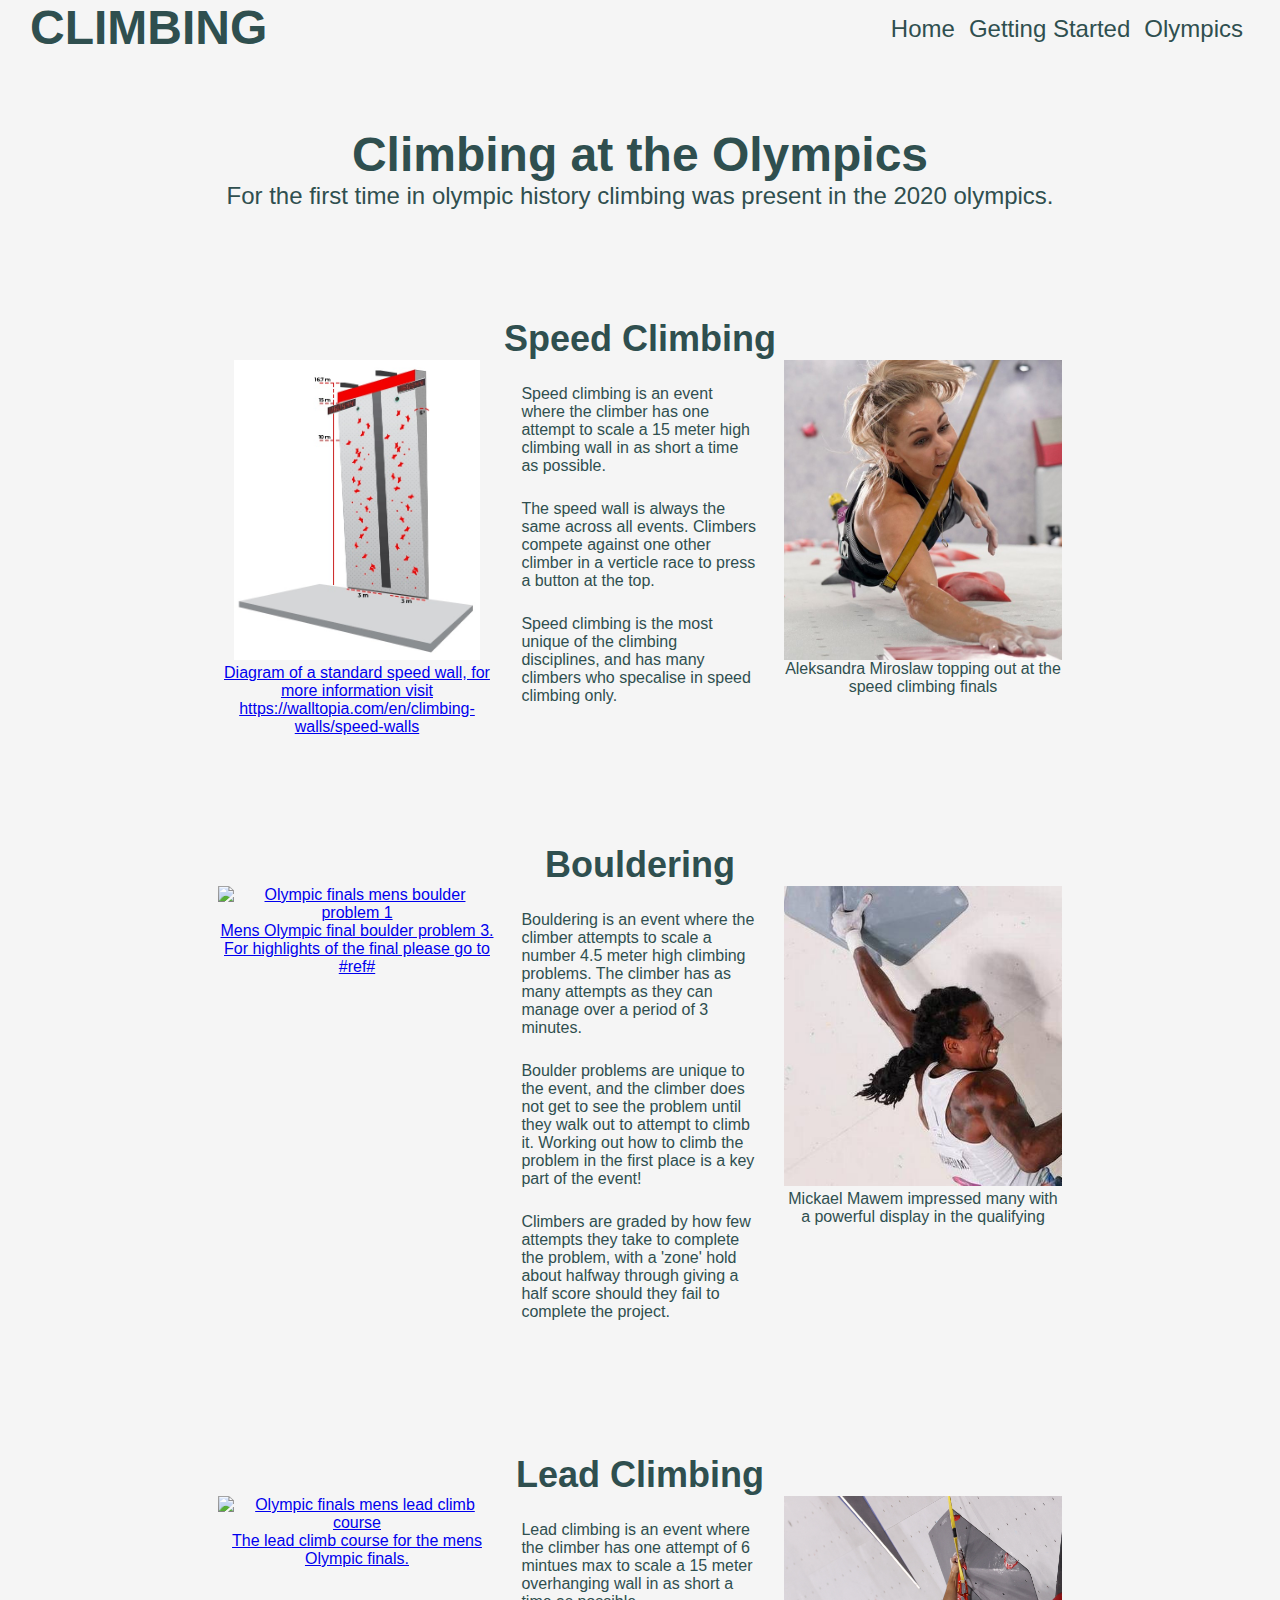
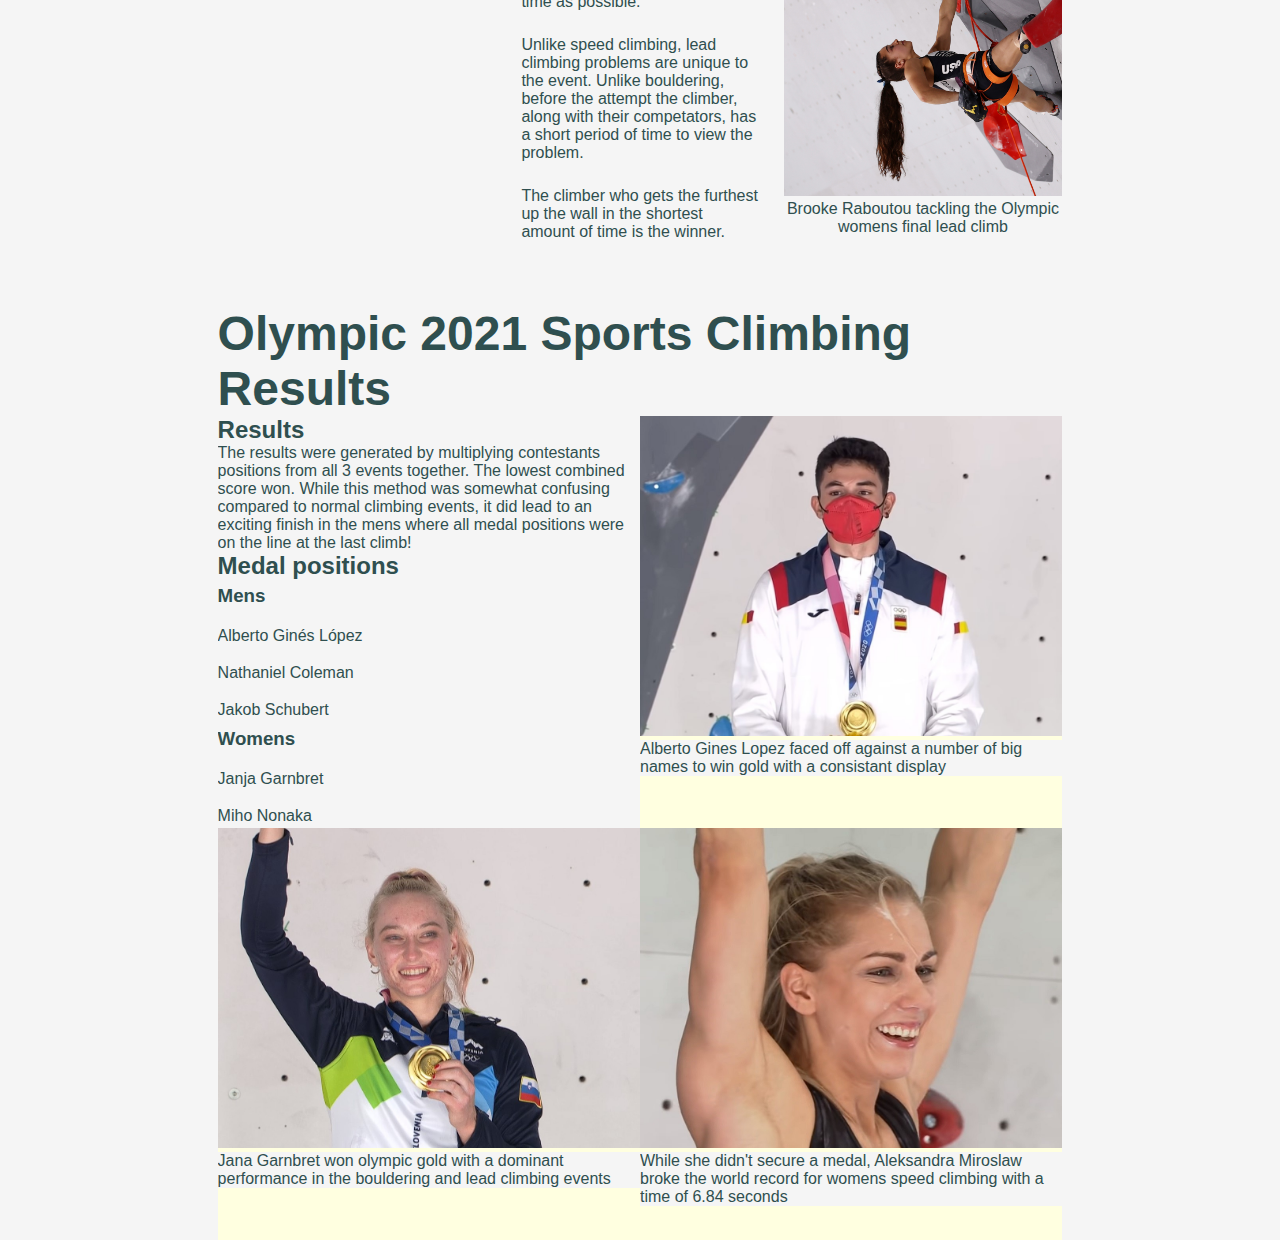
==== olympics.html @ 05a14b5d "capitalised bouldering heading" ====
<!DOCTYPE html>
<html lang="en">
<head>
    <meta charset="UTF-8">
    <meta http-equiv="X-UA-Compatible" content="IE=edge">
    <meta name="viewport" content="width=device-width, initial-scale=1.0">
    <meta name="description" content="Getting into climbing for new climbers and people interested in starting, for people in the united kingdom">
    <meta name="keywords" content="climbing, bouldering, sports climbing, indoor climbing, united kingdom">
    <link rel="stylesheet" href="assets/css/style.css">
    <title>HTML_CSS_Project</title>
    <title>Document</title>
</head>
<body>
    <header>
        <!--Navigation bar and Title header to be inserted-->
        <h1 id="logo">
            Climbing
        </h1>
        <nav id="menu"> 
        <ul>
            <li>
                <a href="index.html" class="active">Home</a>
            </li>
            <li>
                <a href="startup.html">Getting Started</a>
            </li>
            <li>
                <a href="olympics.html">Olympics</a>
            </li>
        </nav>
        </ul>
    </header>
    <body>
        <section id="olympic-parent-flex">
            <div id="olympic-intro" class="intro">
                <h1>Climbing at the Olympics</h1>
                <p> For the first time in olympic history climbing was present in the 2020 olympics.</p></div>
            <div id="olympic-speed-intro" class="intro">
                <h2>Speed Climbing</h2>
            </div>
            <div id="olympic-speed" class="olympic-display">
                <div class="olympic-picture">
                    <a href="#olympic-speed-1">
                        <img src="assets/images/speedwall-sketch.jpg" height="300px" alt="The design of certifed speed wall">
                        <p>Diagram of a standard speed wall, for more information visit https://walltopia.com/en/climbing-walls/speed-walls </p>
                    </a>
                    <!-- hidden by default  -->
                    <a href="#_" class="overlay" id="olympic-speed-1">
                        <img src="assets/images/speedwall-sketch.jpg" alt="The design of certifed speed wall">
                        <p>Diagram of a standard speed wall, for more information visit https://walltopia.com/en/climbing-walls/speed-walls </p>
                    </a>
                </div>
                <div id="olympic-speed-2" class="olympic-content">
                    <p>Speed climbing is an event where the climber has one attempt to scale a 15 meter high climbing wall in as short a time as possible.</p>
                    <p>The speed wall is always the same across all events. Climbers compete against one other climber in a verticle race to press a button at the top.</p>
                    <p>Speed climbing is the most unique of the climbing disciplines, and has many climbers who specalise in speed climbing only.</p>
                </div>
                <div id="olympic-speed-3" class="olympic-picture">
                    <!--image source https://www.ksby.com/news/polish-climber-aleksandra-miroslaw-breaks-speed-climbing-world-record-olympic-final-->
                    <img src="assets/images/speed1.jpeg" height="300px" alt="Aleksandra Miroslaw speed climbing">
                    <p>Aleksandra Miroslaw topping out at the speed climbing finals</p>
                </div>
            </div>
            <div id="olympic-bouldering-intro" class="intro"><h2>Bouldering</h2></div>
            <div id="olympic-bouldering" class="olympic-display">
                <div class="olympic-picture">
                    <a href="#olympic-bouldering-1">
                        <img src="assets/images/boulder_problem.jpg" height="300px" alt="Olympic finals mens boulder problem 1">
                        <p>Mens Olympic final boulder problem 3. For highlights of the final please go to #ref#</p>
                    </a>
                    <!-- hidden by default  -->
                    <a href="#_" class="overlay" id="olympic-bouldering-1">
                        <img src="assets/images/boulder_problem.jpg" alt="The design of certifed speed wall">
                        <p>Mens Olympic final boulder problem 3. For highlights of the final please go to #ref#</p>
                    </a>
                </div>
                <div id="olympic-bouldering-2" class="olympic-content">
                    <p>Bouldering is an event where the climber attempts to scale a number 4.5 meter high climbing problems. The climber has as many attempts as they can manage over a period of 3 minutes.</p> 
                    <p>Boulder problems are unique to the event, and the climber does not get to see the problem until they walk out to attempt to climb it. Working out how to climb the problem in the first place is a key part of the event! </p>
                    <p>Climbers are graded by how few attempts they take to complete the problem, with a 'zone' hold about halfway through giving a half score should they fail to complete the project.</p>
                </div>
                <div id="olympic-bouldering-3" class="olympic-picture">
                   <!-- Image source https://sportstar.thehindu.com/olympics/tokyo-olympics/sport-climbing-at-tokyo-olympics-mawem-brothers-hog-limelight-bassa-mickael/article35700250.ece -->
                   <img src="assets/images/boulder1.jpeg" height="300px" alt="Mickael Mawem climbing">
                   <p>Mickael Mawem impressed many with a powerful display in the qualifying</p>
                </div>
            </div>
            <div id="olympic-lead-intro" class="intro"><h2>Lead Climbing</h2></div>
            <div id="olympic-lead" class="olympic-display">
                <div class="olympic-picture">
                    <a href="#olympic-lead-1">
                        <img src="assets/images/lead_climb_final.jpg" height="300px" alt="Olympic finals mens lead climb course">
                        <p>The lead climb course for the mens Olympic finals.</p>
                    </a>
                    <!-- hidden by default  -->
                    <a href="#_" class="overlay" id="olympic-lead-1">
                        <img src="assets/images/lead_climb_final.jpg" alt="Olympic finals mens lead climb course">
                        <p>The lead climb course for the mens Olympic finals.</p>
                    </a>
                </div>
                <div id="olympic-lead-2" class="olympic-content"><p>Lead climbing is an event where the climber has one attempt of 6 mintues max to scale a 15 meter overhanging wall in as short a time as possible.</p> 
                    <p>Unlike speed climbing, lead climbing problems are unique to the event. Unlike bouldering, before the attempt the climber, along with their competators, has a short period of time to view the problem.</p> 
                    <p>The climber who gets the furthest up the wall in the shortest amount of time is the winner.</p>
                </div>
                <div id="olympic-lead-3" class="olympic-picture">
                    <img src="assets/images/lead1.jpg" height="300px" alt="Brooke Raboutou climbing">
                    <p>Brooke Raboutou tackling the Olympic womens final lead climb</p>
                </div>
            </div>
            <div id="olympic-results-intro" class="intro"><h1>Olympic 2021 Sports Climbing Results</h1></div>
            <div id="olympic-results" class="olympic-display">
                <div id="olympic-results-1" class="olympic-result">
                    <h2>Results</h2>
                    <p>The results were generated by multiplying contestants positions from all 3 events together. The lowest combined score won. While this method was somewhat confusing compared to normal climbing events, it did lead to an exciting finish in the mens where all medal positions were on the line at the last climb!</p>
                    <h2>Medal positions</h2>
                    <h3>Mens</h3>
                    <ol>
                        <li><i class="fas fa-medal gold_medal"></i> Alberto Ginés López</li>
                        <li><i class="fas fa-medal silver_medal"></i>Nathaniel Coleman</li>
                        <li><i class="fas fa-medal bronze_medal"></i>Jakob Schubert</li>
                    </ol>
                    <h3>Womens</h3>
                    <ol>
                        <li><i class="fas fa-medal gold_medal"></i>Janja Garnbret</li>
                        <li><i class="fas fa-medal silver_medal"></i>Miho Nonaka</li>
                        <li><i class="fas fa-medal bronze_medal"></i>Akiyo Noguchi</li>
                    </ol> 
                </div>
                <div id="olympic-results-2" class="olympic-result">
                    <img src="assets/images/a_lopez.jpg" alt="Gold medal winner of the mens Olympic Sports Climbing Alberto Gines Lopez">
                    <p>Alberto Gines Lopez faced off against a number of big names to win gold with a consistant display</p>
                </div>
                <div id="olympic-results-3" class="olympic-result">
                    <img src="assets/images/j_garnbet.jpg" alt="Gold medal winner of the womens Olympic Sports Climbing Jana Garnbret">
                    <p>Jana Garnbret won olympic gold with a dominant performance in the bouldering and lead climbing events</p>
                </div>
                <div id="olympic-results-4" class="olympic-result">
                    <img src="assets/images/a_miroslaw.jpg" alt="World Record Holder Aleksandra Miroslaw">
                    <p>While she didn't secure a medal, Aleksandra Miroslaw broke the world record for womens speed climbing with a time of 6.84 seconds</p>
                </div>
            </div>
        </section>
        <!-- font awsome script -->
        <script src="https://kit.fontawesome.com/3896f498a4.js" crossorigin="anonymous"></script>
    </body>
---- assets/css/style.css ----
* {
    margin: 0 0 0 0;
    padding: 0;
    border: none;
    background-color: whitesmoke;
}

/* dyslexic friendly font design choice */

body {
    font-family: 'Open Sans', sans-serif;
    font-weight: 400;
/* placeholder color to be changed */
    color: darkslategray;
}

/* header style */

header {
    font-size: 150%;
    font-weight: 400;
    height: 120px;
    width: 100%;
    display: flex;
    flex-wrap: wrap;
    justify-content: space-between;
    background-color: whitesmoke;
    position: sticky;
    top: 0;
    z-index: 1;
}

#logo {
    text-transform: uppercase;
    float: left;
    margin-left: 30px;
}

#menu {
    font-size: 80%;
    padding-top: 15px;
    text-transform: capitalize;
    float: right;
    text-decoration: lightslategrey;
}

#menu li {
    float: left;
    list-style-type: none;
    margin: 0 7px;
}

#menu a {
    text-decoration: none;
    color: inherit;
}

/* footer style */

footer {
    height: 80px;
    width: 100%;
    text-align: center;
}

footer p {
    width: 33%;
}

#footerflex {
    display: flex;
    justify-content: space-evenly;
    align-items: baseline;
    padding: 5%;
}

.footer-social {
    height: 60px;
    font-size: 200%;
    width: 33%;
}

.footer-social li {
    display: inline;
    padding: 5%
}

.footer-social i {
    color: brown;
}

/* hero image css */



#hero-image {
    height: 480px;
    width: 100%;
    background-color: lightgrey;
/* image from https://jimmychin.com/wp-content/uploads/2019/01/FreeSolo_07_1-1200x675.jpg */
    background: url('../images/hero-image.jpg') no-repeat 20% 50%;
    background-size: cover;
}

#hero-text {
    font-size: 120%;
    text-transform: uppercase;
    background-color: 	rgba(128, 0, 0, 0.7);
    color: lightgrey;
    width: 100%;
    height: 90px;
    padding: 30px 10px;
    text-align: center;
    position: absolute;
    top: 450px;
}

#hero-text h2, h3 {
    padding: 5px 0px;
}


/*climbing reasons style*/

#climbing-reasons {
    height: 1500px;
    overflow: hidden;
}

#reasons-box {
    height: 1500px;
    display: flex;
    flex-flow: column;
    background-color: white;
}

.reasons {
    height: 300px;
}

#reason-1 {
    background-color: lightsteelblue;
}

#reason-image-1 {
    height: 300px;
    background-image: url(../images/about1.jpg);
    overflow: hidden;
    background-size: 800px;
    background-position: 50% 20%;
}

#reason-2 {
    background-color: lightpink;
}

#reason-image-2 {
    height: 300px;
    background: url(../images/about2.jpg) no-repeat;
    overflow: hidden;
    background-size: 1000px;
    background-position: 50% 40%;
}

#reason-3 {
    background-color: lightskyblue;
}

#reason-image-3 {
    height: 300px;
    background: url(../images/about3.jpg) no-repeat;
    background-size: 1000px;
    background-position: 80% 30%;
}

.reasons-text {
    height: 200px;
    background-color: lightgreen;
}

#climb-more-info {
    height: 300px; 
    background-color: lightsalmon;
}

/*Olympics page CSS */

.olympic-content {
    height: fit-content;
    width: 100%;
    background-color: whitesmoke;
}

.olympic-content p {
    margin: 25px;
}

.olympic-picture {
    height: auto;
    width: 100%;
    background-color: whitesmoke;
    overflow: hidden;
    display: block;
    text-align: center;
}

.intro {
    height: 150px;
    font-size: 150%;
    width: 100%;
    display: flex;
    flex-direction: column;
    justify-content: flex-end;
    align-items: center;
    background-color: whitesmoke;
}

#olympic-parent-flex {
    display: flex;
    flex-direction: column;
    align-items: center;
    width: 100%;
}

.olympic-display {
    display: flex;
    flex-flow: row wrap;
    width: 100%;
    justify-content: center;
}

.olympic-result {
    height: 300px;
    width: 100%;
    background-color: lightyellow;
}

#olympic-speed-1 img {
    /* https://walltopia.com/en/climbing-walls/speed-walls */
}

#olympic-speed-3 img {
    margin:0 -100%;
    vertical-align:middle;
}

.overlay {
    position: fixed;
    z-index: 5;
    top: 0;
    left: 0;
    width: 100%;
    height: 100%;
    background: rgba(255, 255, 255, 0.8);
    display: flex;
    flex-direction: column;
    align-items: center;
    text-align: center;  
    visibility: hidden;
}

.olympic-result {
    height: 400px;
    overflow: hidden;
}

.olympic-result img {
    height: 80%;
}

.olympic-result i {
    font-size: 200%;
}

.olympic-result {
    padding-bottom: 12px;
}

.gold_medal {
    color: gold;
}

.silver_medal {
    color: silver;
}

.bronze_medal {
    color: #cd7f32;
}

/*startup page CSS */

#startup-parent-flex {
    display: flex;
    flex-direction: column;
    align-items: center;
    width: 100%;
}

.startup-display {
    display: flex;
    flex-flow: row wrap;
    width: 100%;
    justify-content: center;
}

.startup-text {
    height: auto;
    min-height: 250px;
    width: 100%;
    background-color: whitesmoke;
}

.startup-text p {
    margin: 25px;
}

.startup-picture {
    min-height: 300px;
    background-color: whitesmoke;
    overflow: hidden;
}

.startup-picture img {
    width: 100%;
    min-width: 400px;
    min-height: 300px;
}

.sub_intro {
    height: 50px;
    font-size: 150%;
    width: 100%;
    display: flex;
    flex-direction: column;
    justify-content: flex-end;
    background-color: whitesmoke;
}

#getting-into-climbing-intro {
    height: auto;
    min-height: 300px;
    width: 100%;
    background-color: whitesmoke;
}

#startup-intro {
    padding: 25px;
}

#startup-intro p {
    margin: 15px;
}

.startup-spacer {
    width: 100%;
}

/* index responsive text */

#reason-image-1:hover {
    opacity: 0.5;
}

#reason-image-2:hover {
    opacity: 0.5;
}

#reason-image-3:hover {
    opacity: 0.5;
}


/* responsive text box 

.reasons-text-1::before {
    display: contents;
    content: "reasons text box 1";
}

.reasons-text-2 {
    display: contents;
    content: "reasons text box 1";
}

.reasons-text-3 {
    display: contents;
    content: "reasons text box 1";
}
*/

/* responsive CSS */

@media screen and (min-width: 600px) {
    header {
        height: 60px;
    }

    #hero-text {
        top: 390px;
    }

    #olympic-parent-flex {
        width: 80%;
        margin-left: 10%;
    }

    .olympic-content {
        width: 100%;
        order: 1;
    }

    .olympic-picture {
        width: 50%;
        order: 2;
    }

    .olympic-result {
        width: 50%
    }

    #startup-parent-flex {
        width: 80%;
        margin-left: 10%;
        flex-wrap: wrap;
        height: auto;
        flex-direction: row-reverse;
    }

    .startup-picture {
        width: 40%;
    }

    .startup-text {
        width: 60%;
    }

    #getting-into-climbing-intro {
        width: 80%;
        margin-left: 10%;
        display: flex;
    }

    #startup-intro {
        width: 40%;
    }

    #startup-intro-picture {
        width: 60%;
    }

}

@media screen and (min-width: 1080px) {

    #menu {
        font-size: 100%;
        margin: 0 30px;
    }

    #hero-text {
        width: 400px;
        border-radius: 25px;
        top: 320px;
        right: 5%;
    }

    .reasons-style {
        width: 80%;
        margin-left: 10%;
    }

    #climbing-reasons {
        height: 500px;
    }
    
    #reasons-box {
        height: 500px;
        flex-flow: row wrap;
        overflow: hidden;
    }

    .reasons {
        width: 33%;
    }

    #reason-1{
        order: 1;
    }

    #reason-2 {
        width: 34%;
        order: 2;
    }

    #reason-3 {
        order: 3;
    }

    .reasons-text {
    width: 75%;
    margin-left: 12.5%;
    }

    #reasons-text-1 {
        order: 4;
    }

    #reasons-text-2 {
        order: 5;
    }

    #reasons-text-3 {
        order: 6;
    }

    #olympic-parent-flex {
        width: 66%;
        margin-left: 17%;
    }

    .olympic-content {
        width: 34%;
    }

    .olympic-picture {
        width: 33%;
        order: 1;
    }

    .overlay img {
        margin-left: auto;
        margin-right: auto;
        align-items: center;
    }
      
    .overlay:target {
        visibility: visible;
        outline: none;
    
    }

    #startup-parent-flex {
        width: 66%;
        margin-left: 17%;
    }

    #getting-into-climbing-intro {
        width: 66%;
        margin-left: 17%;
    }


}
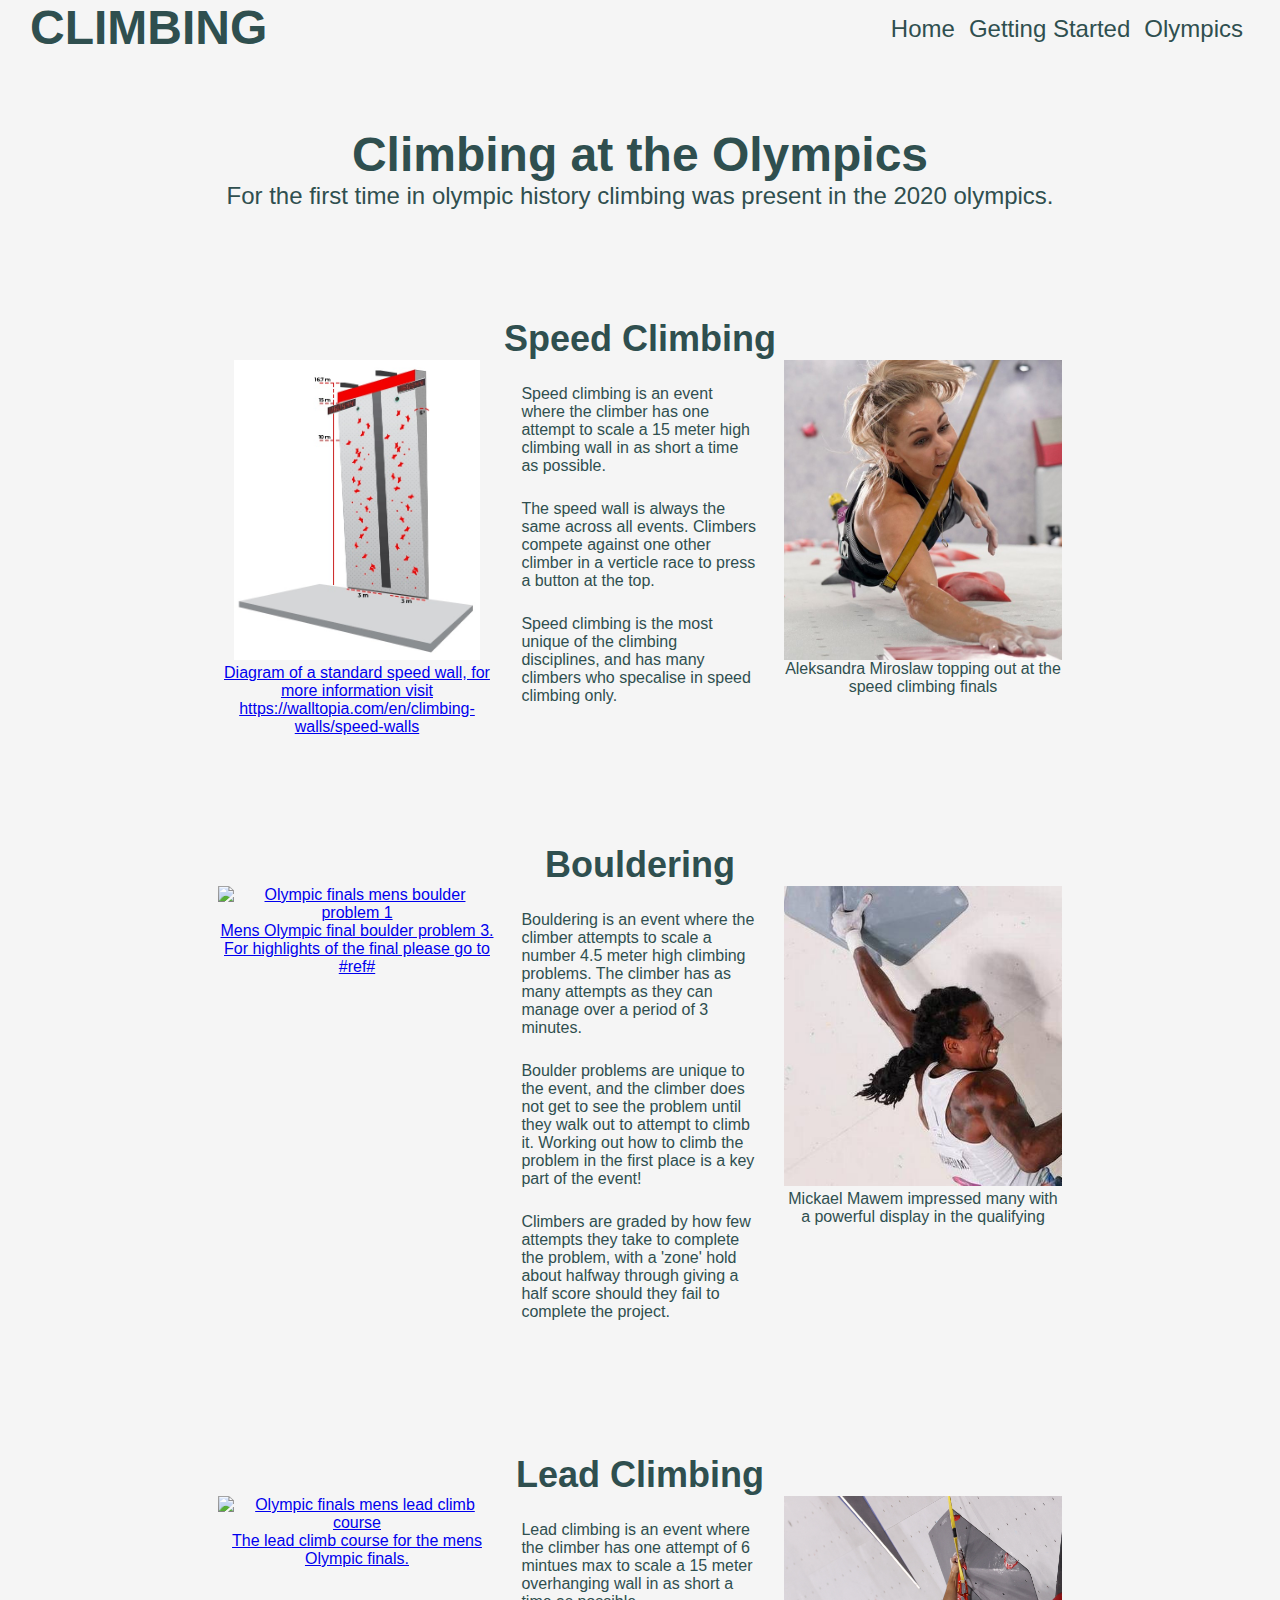
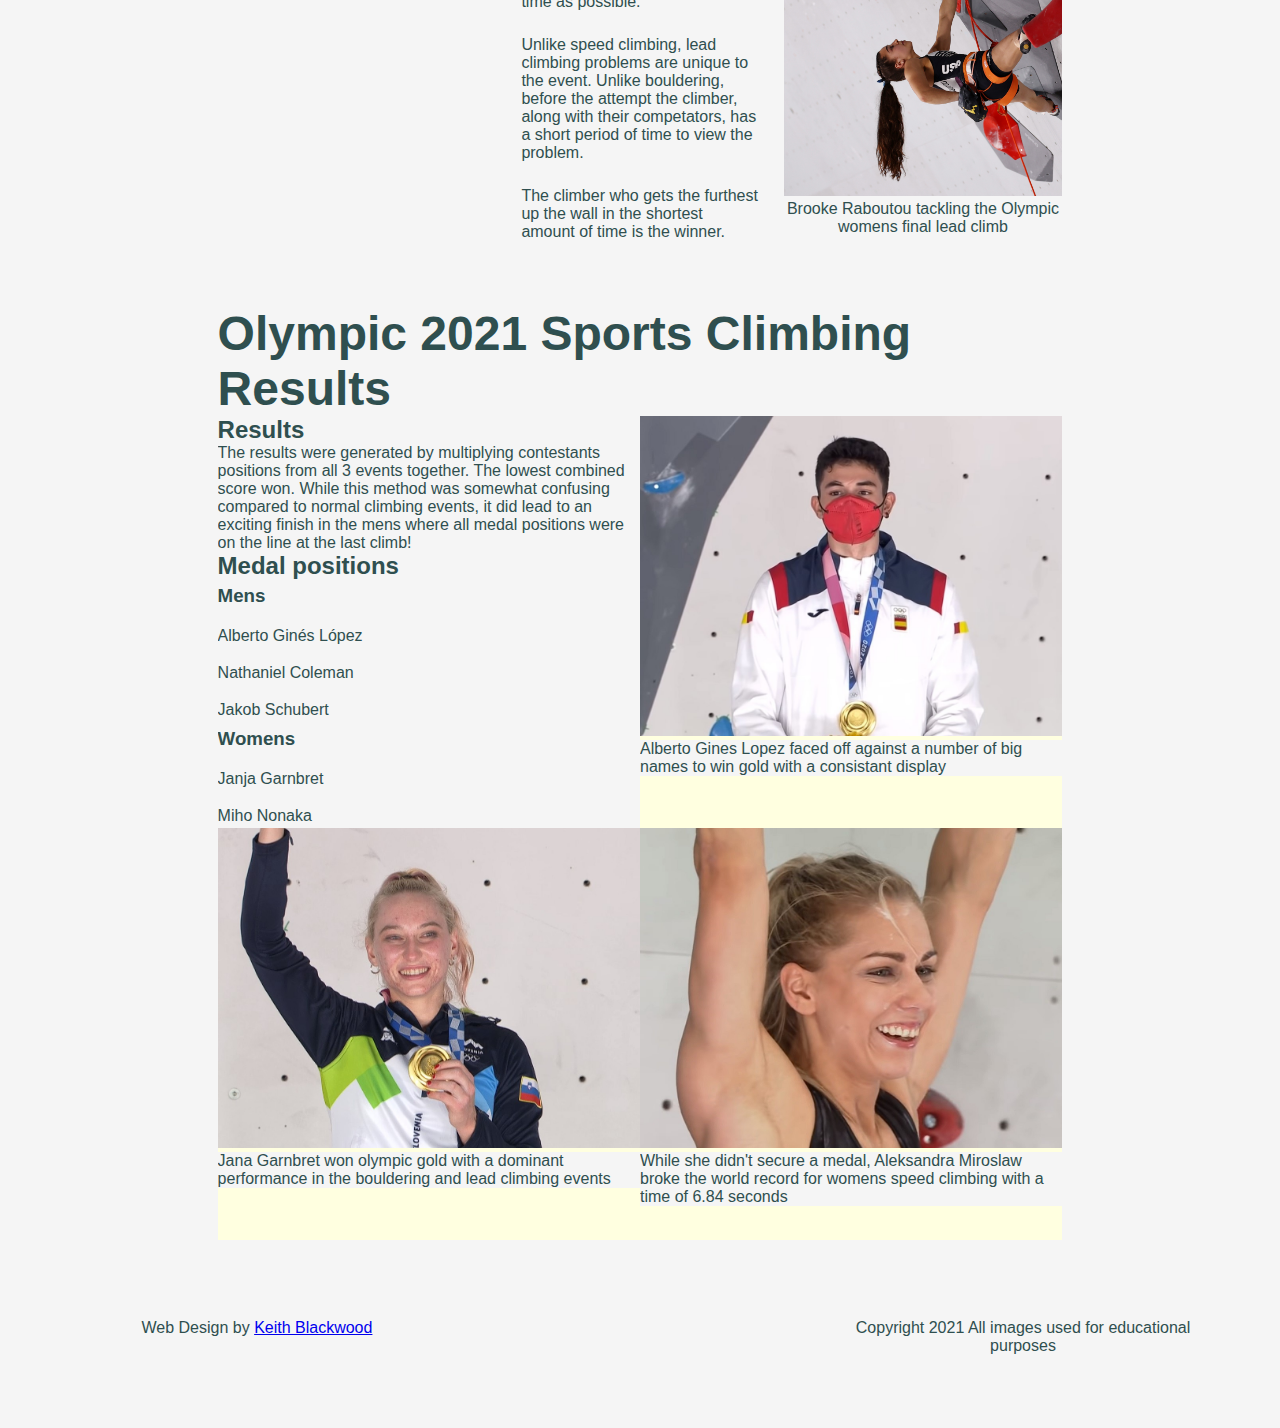
==== commit 000a354e: "Added footer to olympics page" ====
--- a/olympics.html
+++ b/olympics.html
@@ -140,6 +140,26 @@
                 </div>
             </div>
         </section>
+        <footer>
+            <div id="footerflex">
+                <p>Web Design by <a href="https://www.linkedin.com/in/keith-blackwood/" target="_blank">Keith Blackwood</a></p>
+                <ul class="footer-social">
+                  <li>
+                        <a href="http://Twitter.com" target="_blank" rel="noopener" 
+                        aria-label="Visit our Twitter page (opens in a new tab)"><i class="fab fa-twitter-square"></i></a>
+                    </li>
+                    <li>
+                        <a href="http://instagram.com" target="_blank" rel="noopener" 
+                        aria-label="Visit our Instagram page (opens in a new tab)"><i class="fab fa-instagram-square"></i></a>
+                    </li>
+                    <li>
+                        <a href="http://reddit.com" target="_blank" rel="noopener" 
+                        aria-label="Visit our Instagram page (opens in a new tab)"><i class="fab fa-reddit-square"></i></a>
+                    </li>
+                </ul>
+                <p>Copyright 2021 All images used for educational purposes</p>
+            </div>
+        </footer>
         <!-- font awsome script -->
         <script src="https://kit.fontawesome.com/3896f498a4.js" crossorigin="anonymous"></script>
     </body>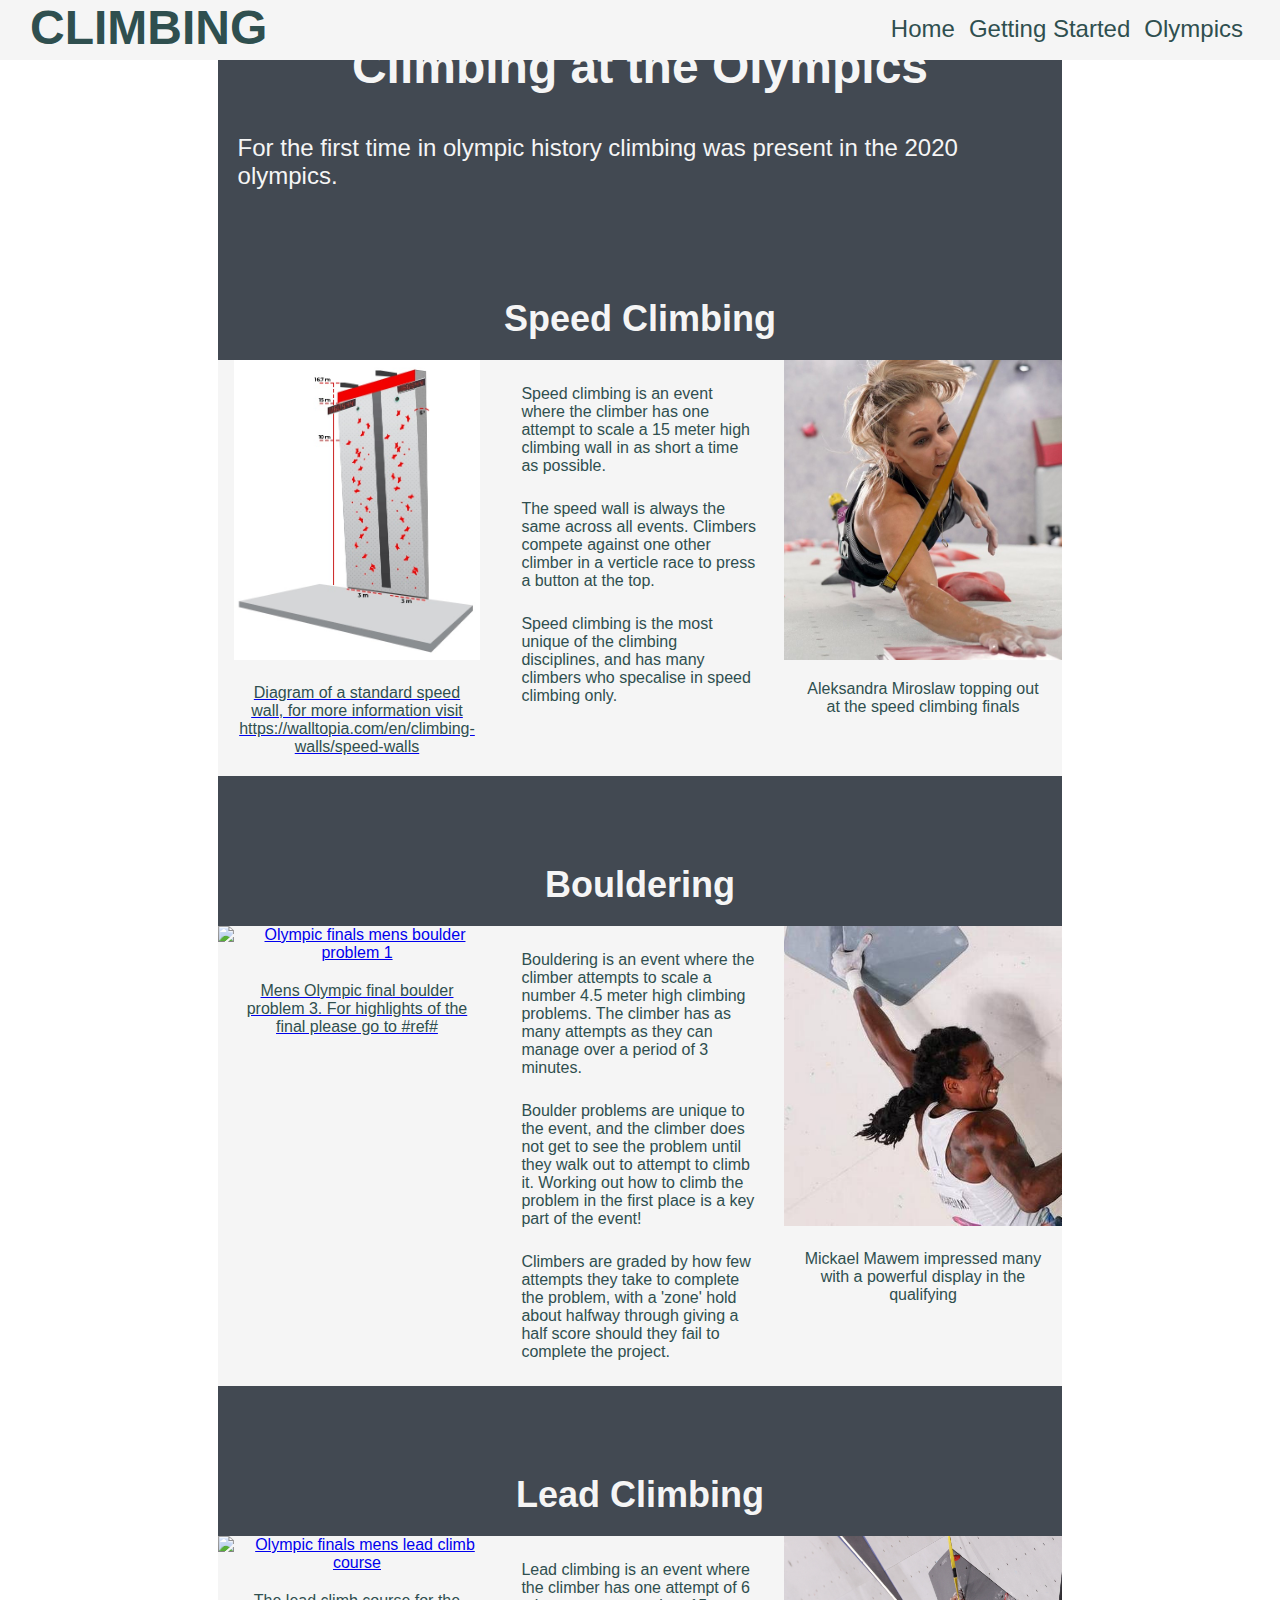
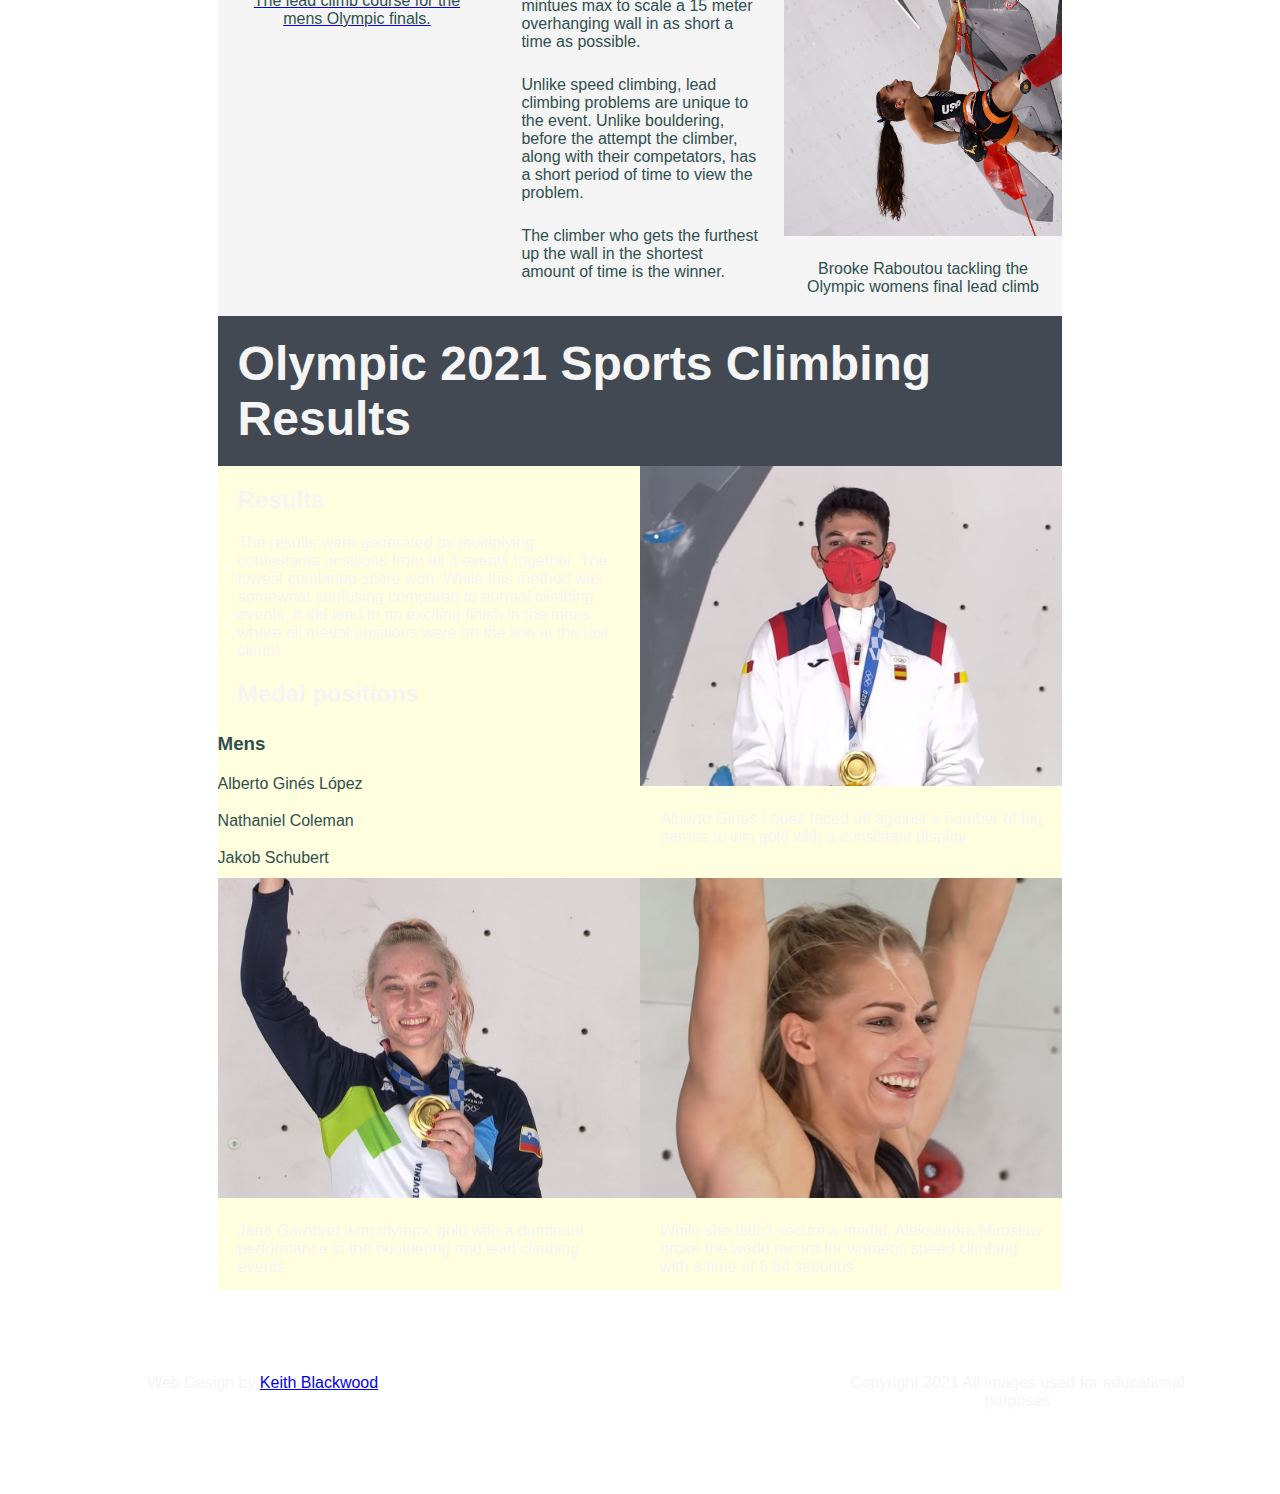
==== commit 607ac660: "fixed typo in speed climbing class" ====
--- a/olympics.html
+++ b/olympics.html
@@ -32,10 +32,10 @@
     </header>
     <body>
         <section id="olympic-parent-flex">
-            <div id="olympic-intro" class="intro">
+            <div id="olympic-title-intro" class="olympic-intro">
                 <h1>Climbing at the Olympics</h1>
                 <p> For the first time in olympic history climbing was present in the 2020 olympics.</p></div>
-            <div id="olympic-speed-intro" class="intro">
+            <div id="olympic-speed-intro" class="olympic-intro">
                 <h2>Speed Climbing</h2>
             </div>
             <div id="olympic-speed" class="olympic-display">
@@ -61,7 +61,7 @@
                     <p>Aleksandra Miroslaw topping out at the speed climbing finals</p>
                 </div>
             </div>
-            <div id="olympic-bouldering-intro" class="intro"><h2>Bouldering</h2></div>
+            <div id="olympic-bouldering-intro" class="olympic-intro"><h2>Bouldering</h2></div>
             <div id="olympic-bouldering" class="olympic-display">
                 <div class="olympic-picture">
                     <a href="#olympic-bouldering-1">
@@ -85,7 +85,7 @@
                    <p>Mickael Mawem impressed many with a powerful display in the qualifying</p>
                 </div>
             </div>
-            <div id="olympic-lead-intro" class="intro"><h2>Lead Climbing</h2></div>
+            <div id="olympic-lead-intro" class="olympic-intro"><h2>Lead Climbing</h2></div>
             <div id="olympic-lead" class="olympic-display">
                 <div class="olympic-picture">
                     <a href="#olympic-lead-1">
@@ -107,7 +107,7 @@
                     <p>Brooke Raboutou tackling the Olympic womens final lead climb</p>
                 </div>
             </div>
-            <div id="olympic-results-intro" class="intro"><h1>Olympic 2021 Sports Climbing Results</h1></div>
+            <div id="olympic-results-intro" class="olympic-intro"><h1>Olympic 2021 Sports Climbing Results</h1></div>
             <div id="olympic-results" class="olympic-display">
                 <div id="olympic-results-1" class="olympic-result">
                     <h2>Results</h2>
--- a/assets/css/style.css
+++ b/assets/css/style.css
@@ -2,7 +2,6 @@
     margin: 0 0 0 0;
     padding: 0;
     border: none;
-    background-color: whitesmoke;
 }
 
 /* dyslexic friendly font design choice */
@@ -186,13 +185,13 @@
 /*Olympics page CSS */
 
 .olympic-content {
-    height: fit-content;
     width: 100%;
     background-color: whitesmoke;
 }
 
 .olympic-content p {
     margin: 25px;
+    color: darkslategrey;
 }
 
 .olympic-picture {
@@ -202,9 +201,14 @@
     overflow: hidden;
     display: block;
     text-align: center;
-}
-
-.intro {
+    color: darkslategrey;
+}
+
+.olympic-picture p {
+    color: darkslategrey;
+}
+
+.olympic-intro {
     height: 150px;
     font-size: 150%;
     width: 100%;
@@ -212,7 +216,12 @@
     flex-direction: column;
     justify-content: flex-end;
     align-items: center;
-    background-color: whitesmoke;
+    background-color: #424952;
+}
+
+.olympic-intro h1, h2, p {
+    color: whitesmoke;
+    margin: 20px;
 }
 
 #olympic-parent-flex {
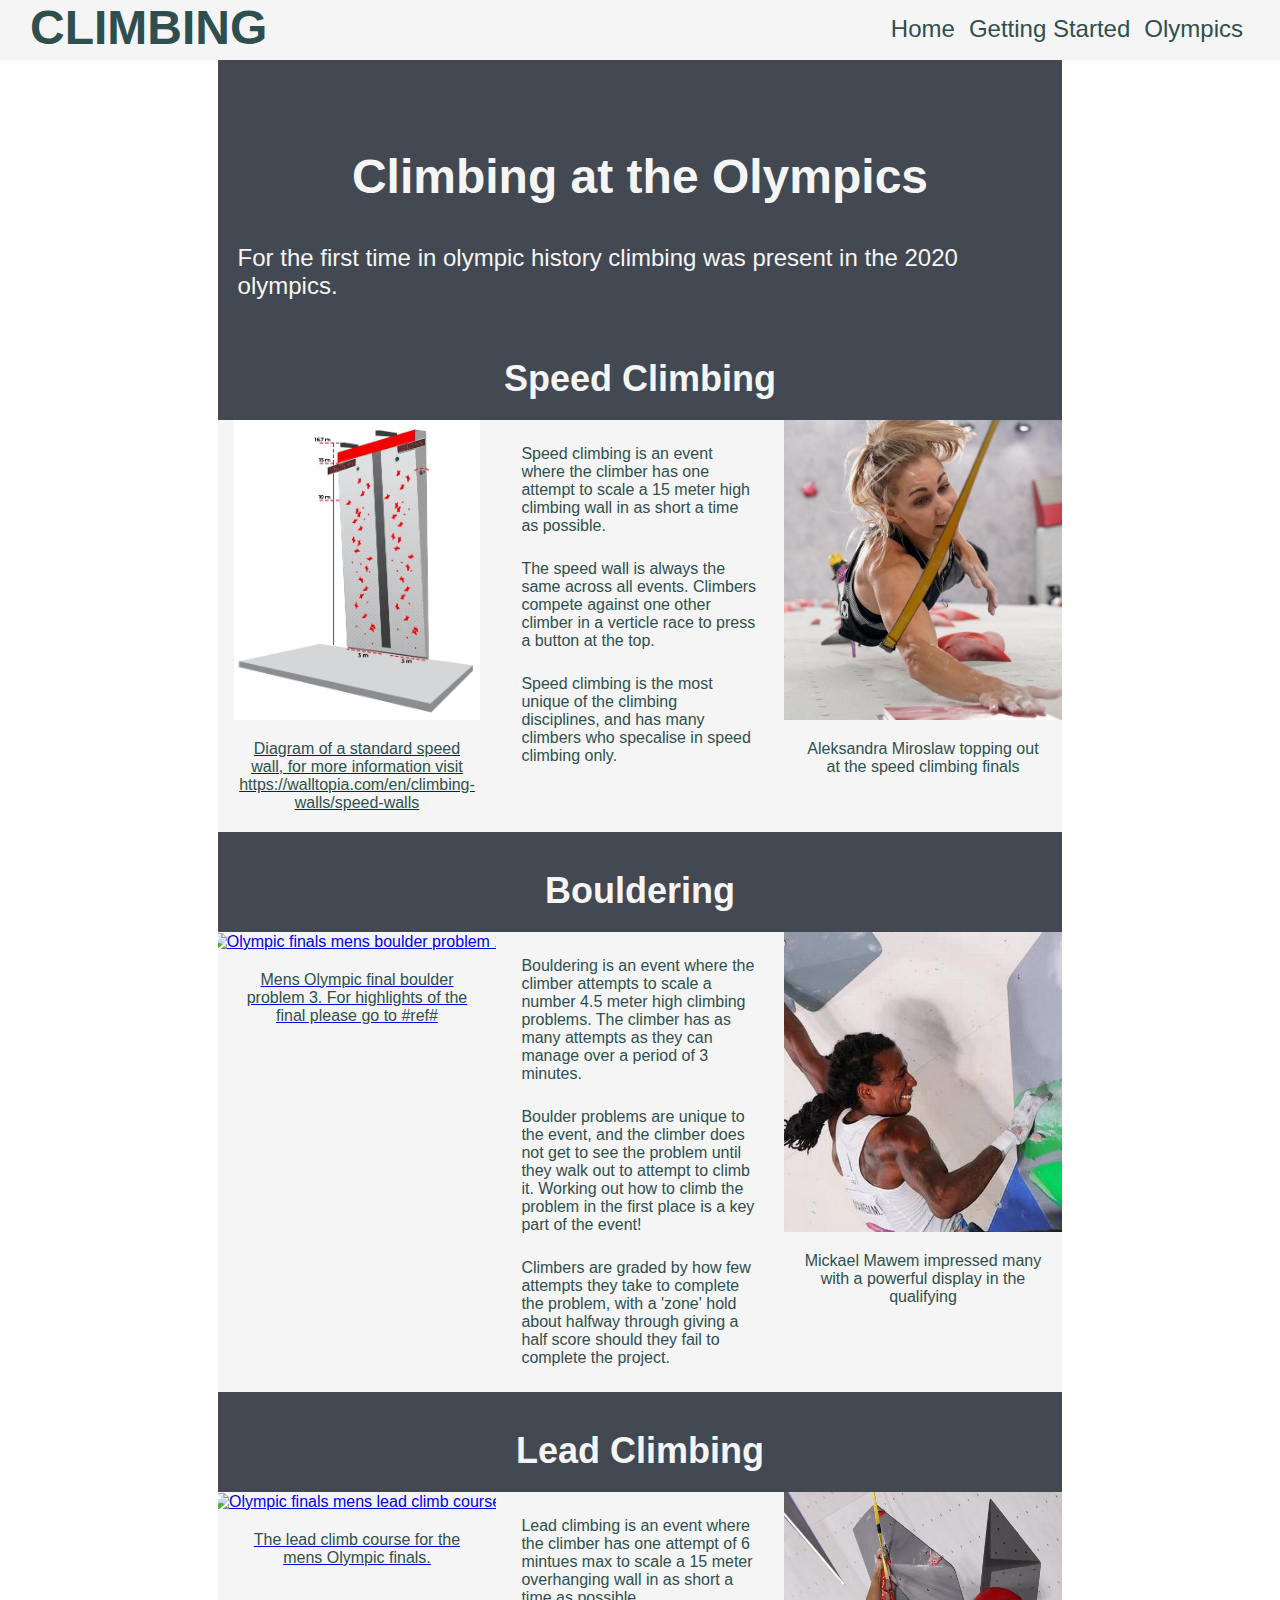
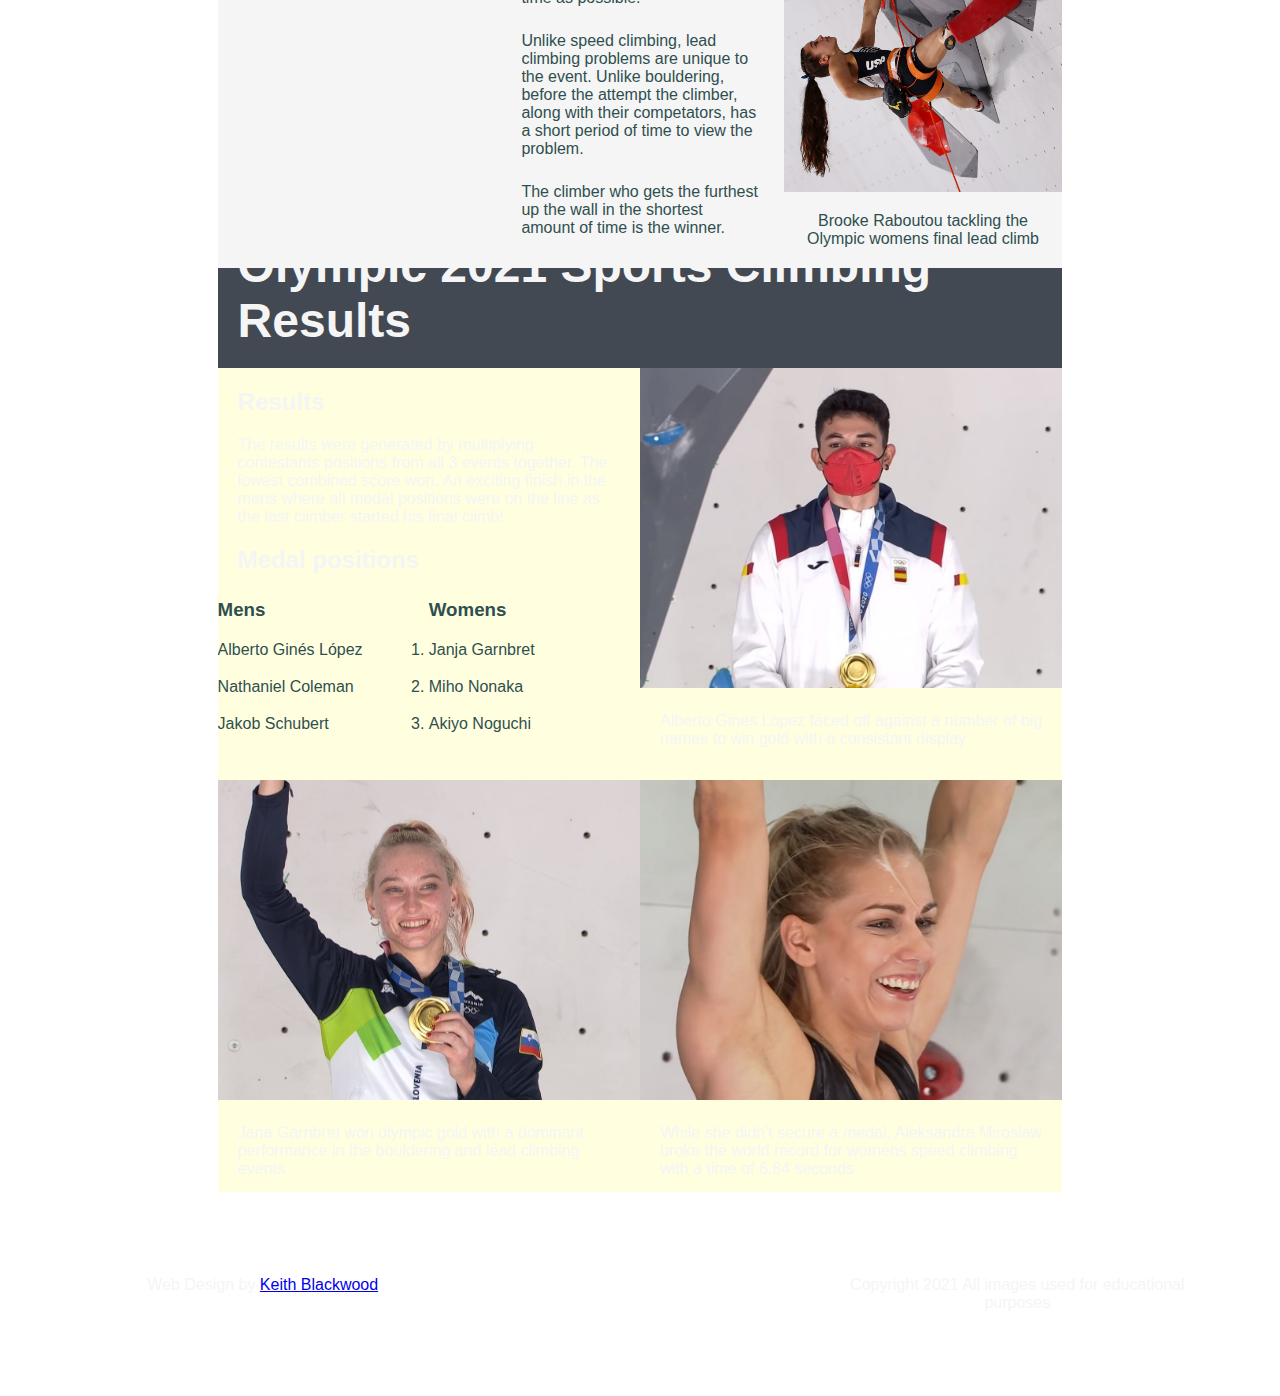
==== commit 9d0d0137: "add css style to medal lists" ====
--- a/olympics.html
+++ b/olympics.html
@@ -111,20 +111,22 @@
             <div id="olympic-results" class="olympic-display">
                 <div id="olympic-results-1" class="olympic-result">
                     <h2>Results</h2>
-                    <p>The results were generated by multiplying contestants positions from all 3 events together. The lowest combined score won. While this method was somewhat confusing compared to normal climbing events, it did lead to an exciting finish in the mens where all medal positions were on the line at the last climb!</p>
+                    <p>The results were generated by multiplying contestants positions from all 3 events together. The lowest combined score won. An exciting finish in the mens where all medal positions were on the line as the last climber started his final climb!</p>
                     <h2>Medal positions</h2>
-                    <h3>Mens</h3>
-                    <ol>
-                        <li><i class="fas fa-medal gold_medal"></i> Alberto Ginés López</li>
-                        <li><i class="fas fa-medal silver_medal"></i>Nathaniel Coleman</li>
-                        <li><i class="fas fa-medal bronze_medal"></i>Jakob Schubert</li>
-                    </ol>
-                    <h3>Womens</h3>
-                    <ol>
-                        <li><i class="fas fa-medal gold_medal"></i>Janja Garnbret</li>
-                        <li><i class="fas fa-medal silver_medal"></i>Miho Nonaka</li>
-                        <li><i class="fas fa-medal bronze_medal"></i>Akiyo Noguchi</li>
-                    </ol> 
+                    <div id="medal_lists">
+                        <h3 class="medal_list_box">Mens</h3>
+                        <h3 class="medal_list_box">Womens</h3>
+                        <ol class="medal_list_box">
+                            <li><i class="fas fa-medal gold_medal"></i> Alberto Ginés López</li>
+                            <li><i class="fas fa-medal silver_medal"></i>Nathaniel Coleman</li>
+                            <li><i class="fas fa-medal bronze_medal"></i>Jakob Schubert</li>
+                        </ol>
+                        <ol class="medal_list_box">
+                            <li><i class="fas fa-medal gold_medal"></i>Janja Garnbret</li>
+                            <li><i class="fas fa-medal silver_medal"></i>Miho Nonaka</li>
+                            <li><i class="fas fa-medal bronze_medal"></i>Akiyo Noguchi</li>
+                        </ol> 
+                    </div>
                 </div>
                 <div id="olympic-results-2" class="olympic-result">
                     <img src="assets/images/a_lopez.jpg" alt="Gold medal winner of the mens Olympic Sports Climbing Alberto Gines Lopez">
--- a/assets/css/style.css
+++ b/assets/css/style.css
@@ -184,6 +184,12 @@
 
 /*Olympics page CSS */
 
+#olympic-title-intro {
+    height: 80px;
+    padding-top: 180px;
+}
+
+
 .olympic-content {
     width: 100%;
     background-color: whitesmoke;
@@ -204,12 +210,17 @@
     color: darkslategrey;
 }
 
+.olympic-picture img {
+    margin:0 -100%;
+    vertical-align:middle; 
+}
+
 .olympic-picture p {
     color: darkslategrey;
 }
 
 .olympic-intro {
-    height: 150px;
+    height: 100px;
     font-size: 150%;
     width: 100%;
     display: flex;
@@ -246,11 +257,6 @@
 
 #olympic-speed-1 img {
     /* https://walltopia.com/en/climbing-walls/speed-walls */
-}
-
-#olympic-speed-3 img {
-    margin:0 -100%;
-    vertical-align:middle;
 }
 
 .overlay {
@@ -283,6 +289,15 @@
 
 .olympic-result {
     padding-bottom: 12px;
+}
+
+#medal_lists {
+    display: flex;
+    flex-flow: wrap;
+}
+
+.medal_list_box {
+    width: 50%;
 }
 
 .gold_medal {
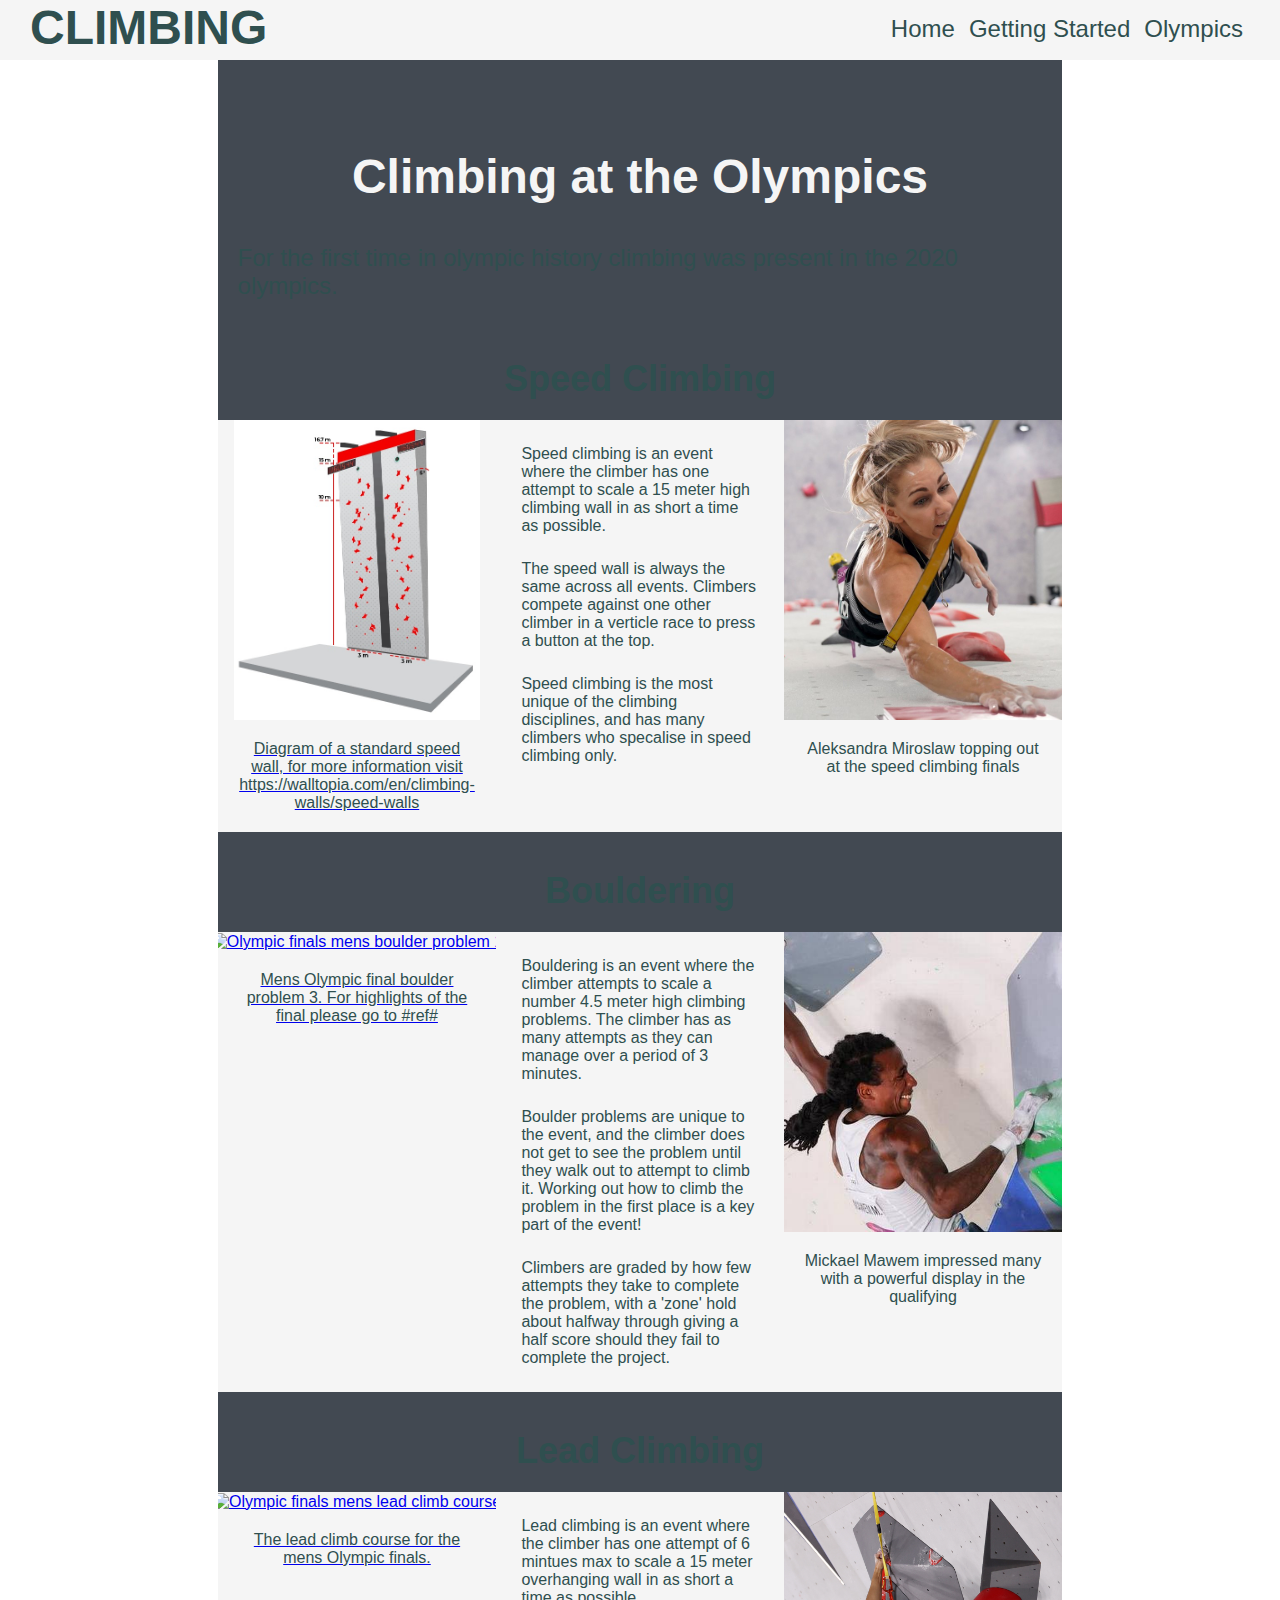
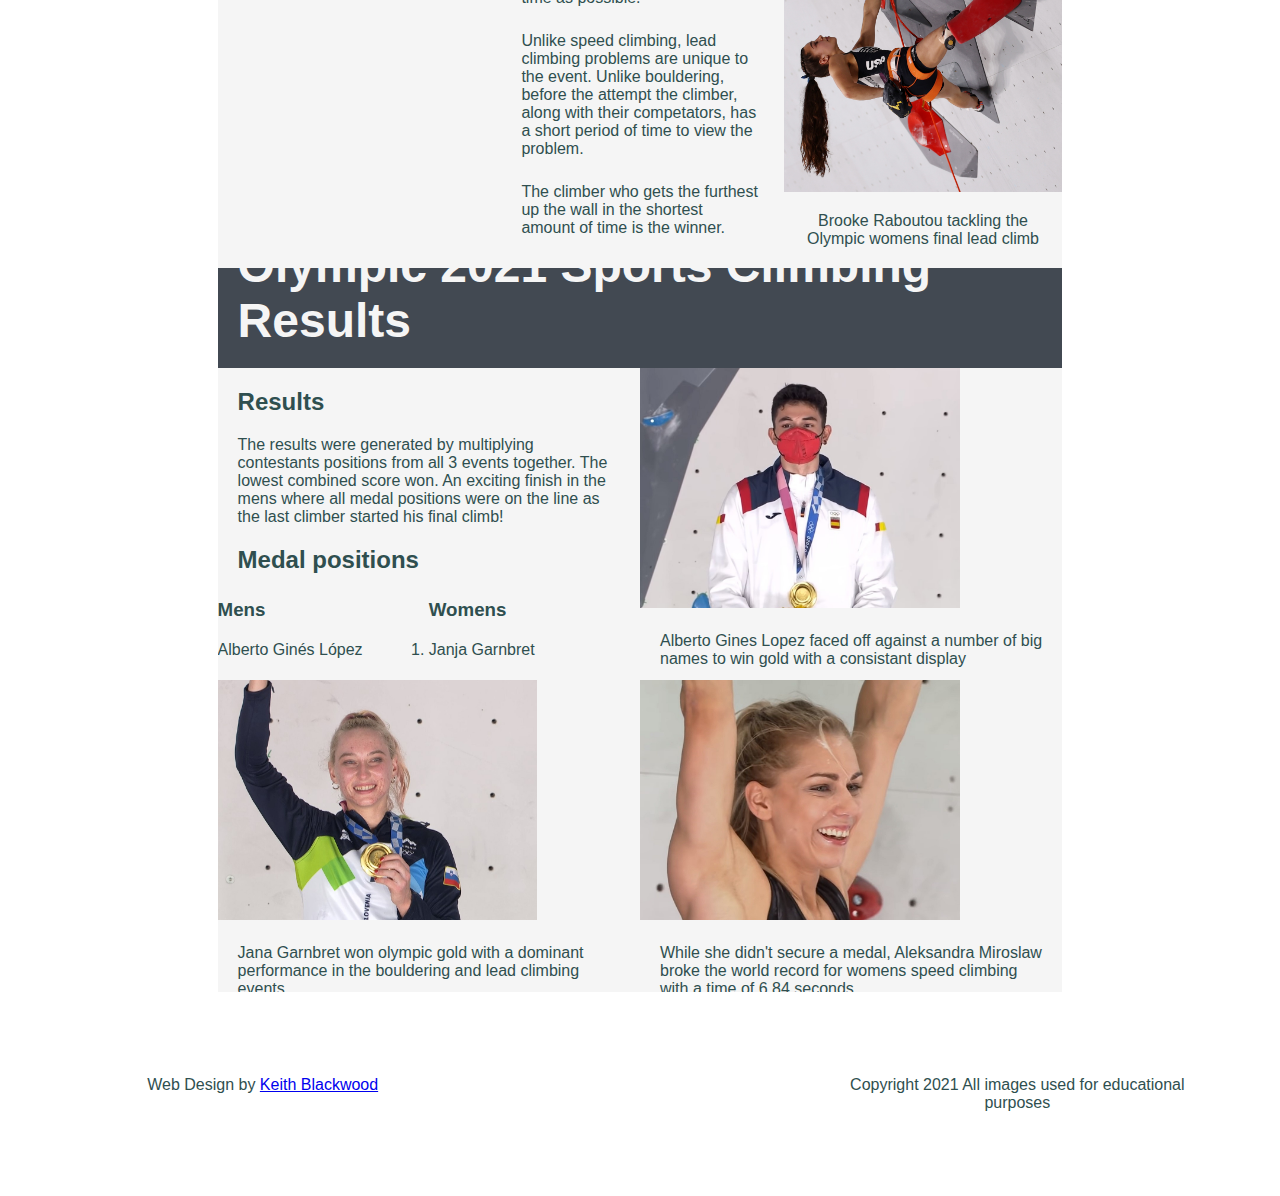
==== commit cd39f7ce: "Add style to olympic results text color" ====
--- a/olympics.html
+++ b/olympics.html
@@ -107,7 +107,9 @@
                     <p>Brooke Raboutou tackling the Olympic womens final lead climb</p>
                 </div>
             </div>
-            <div id="olympic-results-intro" class="olympic-intro"><h1>Olympic 2021 Sports Climbing Results</h1></div>
+            <div id="olympic-results-intro" class="olympic-intro">
+                <h1>Olympic 2021 Sports Climbing Results</h1>
+            </div>
             <div id="olympic-results" class="olympic-display">
                 <div id="olympic-results-1" class="olympic-result">
                     <h2>Results</h2>
--- a/assets/css/style.css
+++ b/assets/css/style.css
@@ -252,8 +252,24 @@
 .olympic-result {
     height: 300px;
     width: 100%;
-    background-color: lightyellow;
-}
+    background-color: whitesmoke;
+    overflow: hidden;
+    padding-bottom: 12px;
+}
+
+.olympic-result h1, h2, p {
+    color:darkslategrey;
+}
+
+.olympic-result img {
+    height: 80%;
+}
+
+.olympic-result i {
+    font-size: 200%;
+}
+
+
 
 #olympic-speed-1 img {
     /* https://walltopia.com/en/climbing-walls/speed-walls */
@@ -272,23 +288,6 @@
     align-items: center;
     text-align: center;  
     visibility: hidden;
-}
-
-.olympic-result {
-    height: 400px;
-    overflow: hidden;
-}
-
-.olympic-result img {
-    height: 80%;
-}
-
-.olympic-result i {
-    font-size: 200%;
-}
-
-.olympic-result {
-    padding-bottom: 12px;
 }
 
 #medal_lists {
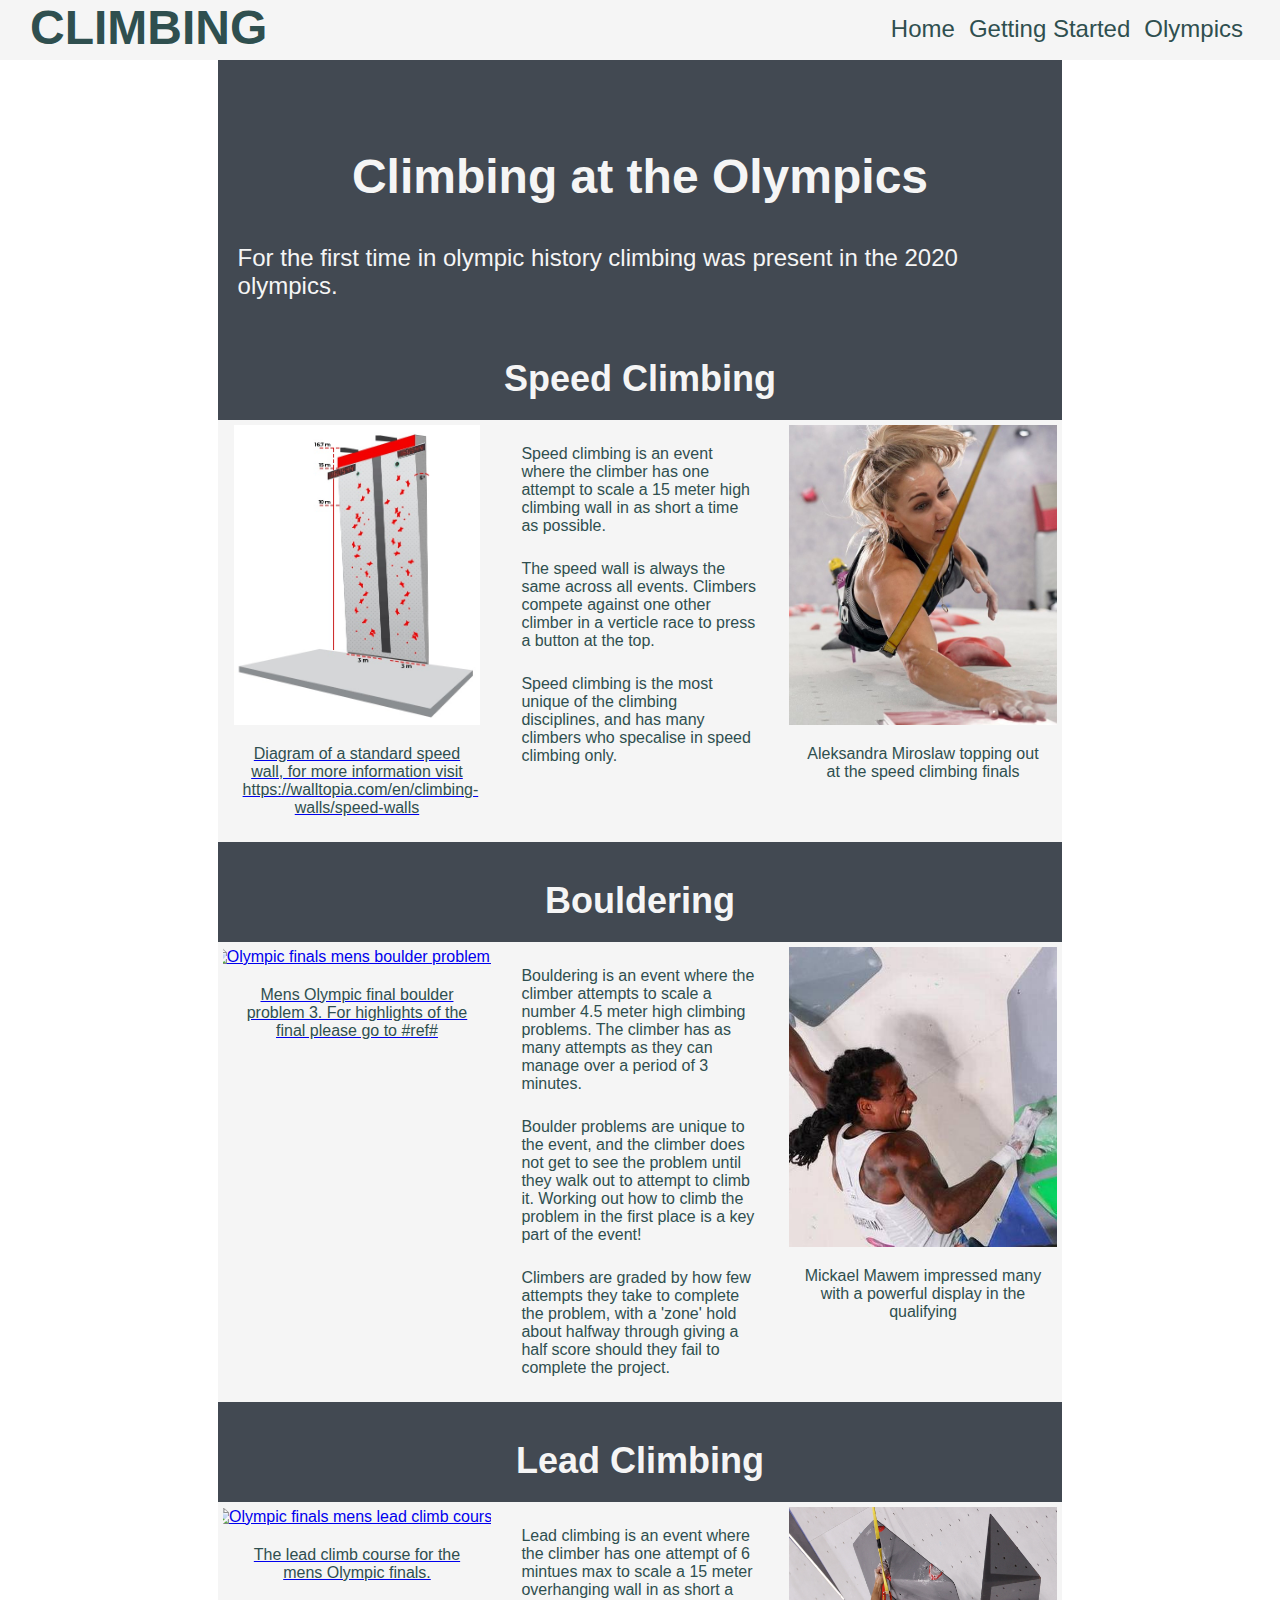
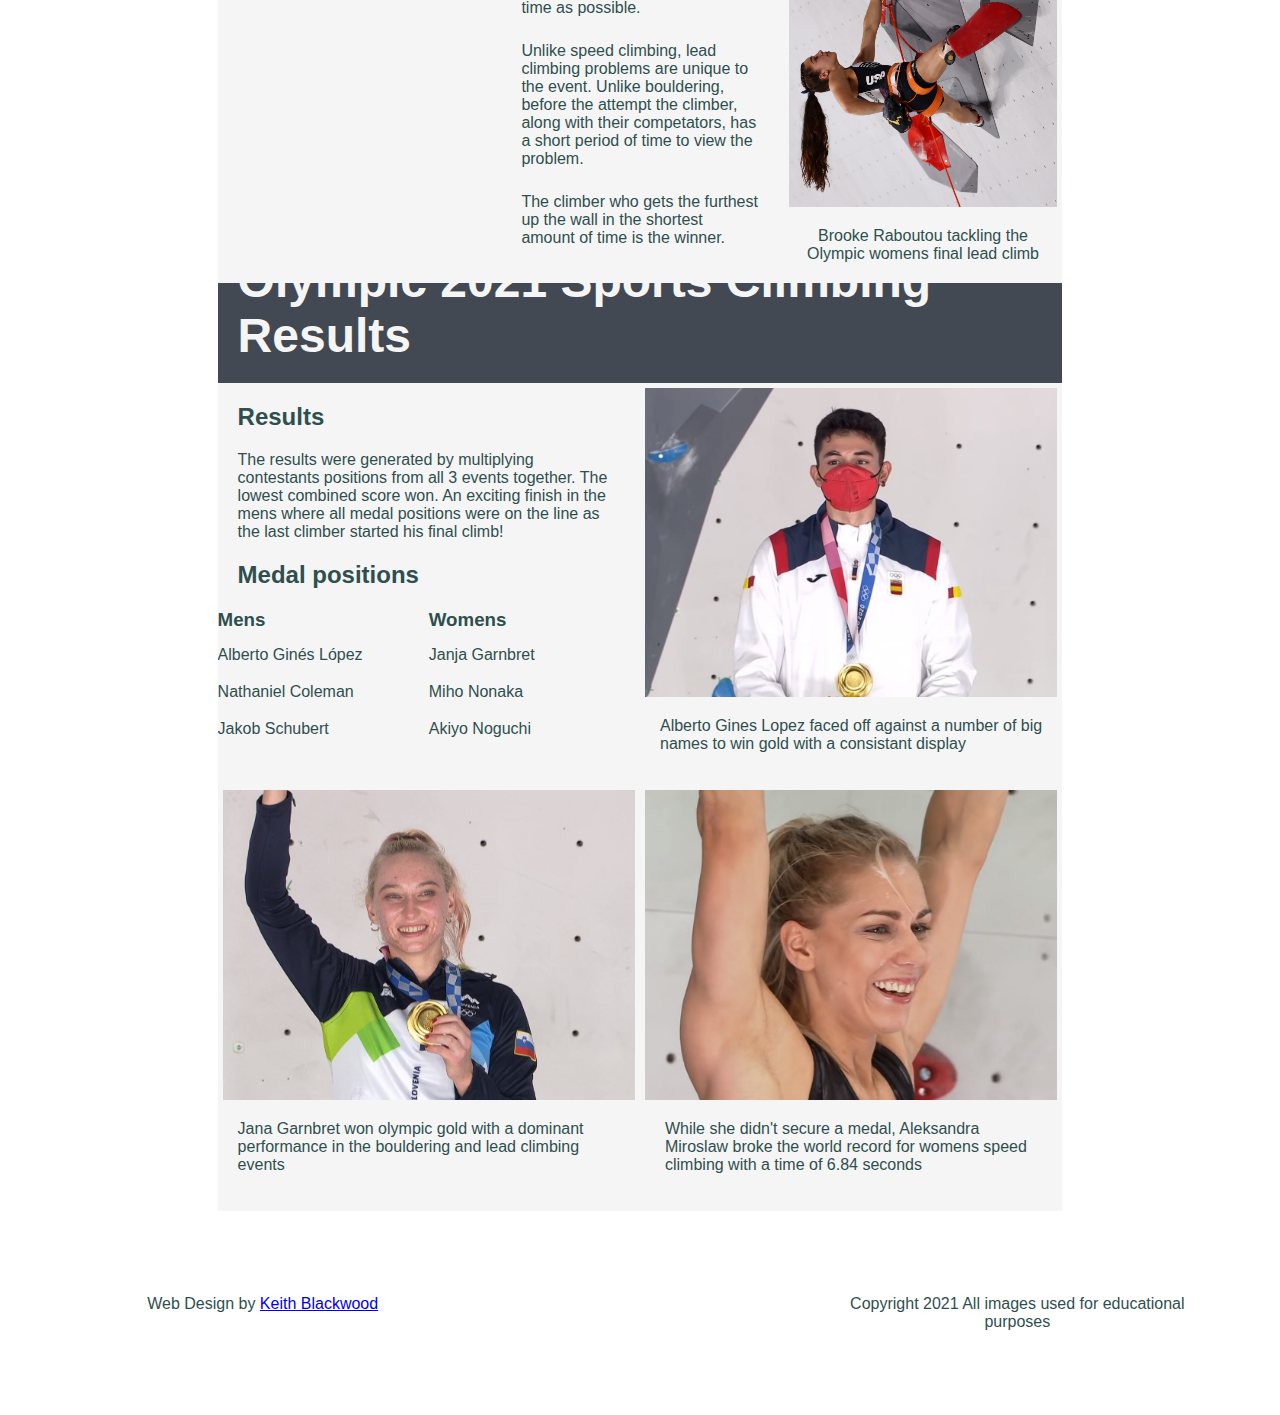
==== commit 02578aad: "Add Index page to readme" ====
--- a/olympics.html
+++ b/olympics.html
@@ -33,17 +33,19 @@
     <body>
         <section id="olympic-parent-flex">
             <div id="olympic-title-intro" class="olympic-intro">
-                <h1>Climbing at the Olympics</h1>
-                <p> For the first time in olympic history climbing was present in the 2020 olympics.</p></div>
+                <h1 id="olympic-intro-header">Climbing at the Olympics</h1>
+                <p id="olympic-intro-text"> For the first time in olympic history climbing was present in the 2020 olympics.</p></div>
             <div id="olympic-speed-intro" class="olympic-intro">
-                <h2>Speed Climbing</h2>
+                <h2 id="olympic-speed-header" class="olympic-intro">Speed Climbing</h2>
             </div>
             <div id="olympic-speed" class="olympic-display">
                 <div class="olympic-picture">
-                    <a href="#olympic-speed-1">
-                        <img src="assets/images/speedwall-sketch.jpg" height="300px" alt="The design of certifed speed wall">
-                        <p>Diagram of a standard speed wall, for more information visit https://walltopia.com/en/climbing-walls/speed-walls </p>
-                    </a>
+                    <div class="picturebox">
+                        <a href="#olympic-speed-1">
+                            <img src="assets/images/speedwall-sketch.jpg" height="300px" alt="The design of certifed speed wall">
+                            <p>Diagram of a standard speed wall, for more information visit https://walltopia.com/en/climbing-walls/speed-walls </p>
+                        </a>
+                    </div>
                     <!-- hidden by default  -->
                     <a href="#_" class="overlay" id="olympic-speed-1">
                         <img src="assets/images/speedwall-sketch.jpg" alt="The design of certifed speed wall">
@@ -57,17 +59,23 @@
                 </div>
                 <div id="olympic-speed-3" class="olympic-picture">
                     <!--image source https://www.ksby.com/news/polish-climber-aleksandra-miroslaw-breaks-speed-climbing-world-record-olympic-final-->
-                    <img src="assets/images/speed1.jpeg" height="300px" alt="Aleksandra Miroslaw speed climbing">
+                    <div class="picturebox">
+                        <img src="assets/images/speed1.jpeg" height="300px" alt="Aleksandra Miroslaw speed climbing">
+                    </div>
                     <p>Aleksandra Miroslaw topping out at the speed climbing finals</p>
                 </div>
             </div>
-            <div id="olympic-bouldering-intro" class="olympic-intro"><h2>Bouldering</h2></div>
+            <div id="olympic-bouldering-intro" class="olympic-intro">
+                <h2 id="olympic-bouldering-header">Bouldering</h2>
+            </div>
             <div id="olympic-bouldering" class="olympic-display">
                 <div class="olympic-picture">
-                    <a href="#olympic-bouldering-1">
-                        <img src="assets/images/boulder_problem.jpg" height="300px" alt="Olympic finals mens boulder problem 1">
-                        <p>Mens Olympic final boulder problem 3. For highlights of the final please go to #ref#</p>
-                    </a>
+                    <div class="picturebox">
+                        <a href="#olympic-bouldering-1">
+                            <img src="assets/images/boulder_problem.jpg" height="300px" alt="Olympic finals mens boulder problem 1">
+                            <p>Mens Olympic final boulder problem 3. For highlights of the final please go to #ref#</p>
+                        </a>
+                    </div>
                     <!-- hidden by default  -->
                     <a href="#_" class="overlay" id="olympic-bouldering-1">
                         <img src="assets/images/boulder_problem.jpg" alt="The design of certifed speed wall">
@@ -81,17 +89,23 @@
                 </div>
                 <div id="olympic-bouldering-3" class="olympic-picture">
                    <!-- Image source https://sportstar.thehindu.com/olympics/tokyo-olympics/sport-climbing-at-tokyo-olympics-mawem-brothers-hog-limelight-bassa-mickael/article35700250.ece -->
-                   <img src="assets/images/boulder1.jpeg" height="300px" alt="Mickael Mawem climbing">
+                   <div class="picturebox">
+                        <img src="assets/images/boulder1.jpeg" height="300px" alt="Mickael Mawem climbing">
+                   </div>
                    <p>Mickael Mawem impressed many with a powerful display in the qualifying</p>
                 </div>
             </div>
-            <div id="olympic-lead-intro" class="olympic-intro"><h2>Lead Climbing</h2></div>
+            <div id="olympic-lead-intro" class="olympic-intro">
+                <h2 id="olympic-lead-header">Lead Climbing</h2>
+            </div>
             <div id="olympic-lead" class="olympic-display">
                 <div class="olympic-picture">
-                    <a href="#olympic-lead-1">
-                        <img src="assets/images/lead_climb_final.jpg" height="300px" alt="Olympic finals mens lead climb course">
-                        <p>The lead climb course for the mens Olympic finals.</p>
-                    </a>
+                    <div class="picturebox">
+                        <a href="#olympic-lead-1">
+                            <img src="assets/images/lead_climb_final.jpg" height="300px" alt="Olympic finals mens lead climb course">
+                            <p>The lead climb course for the mens Olympic finals.</p>
+                        </a>
+                    </div>
                     <!-- hidden by default  -->
                     <a href="#_" class="overlay" id="olympic-lead-1">
                         <img src="assets/images/lead_climb_final.jpg" alt="Olympic finals mens lead climb course">
@@ -103,12 +117,14 @@
                     <p>The climber who gets the furthest up the wall in the shortest amount of time is the winner.</p>
                 </div>
                 <div id="olympic-lead-3" class="olympic-picture">
-                    <img src="assets/images/lead1.jpg" height="300px" alt="Brooke Raboutou climbing">
+                    <div class="picturebox">
+                        <img src="assets/images/lead1.jpg" height="300px" alt="Brooke Raboutou climbing">
+                    </div>
                     <p>Brooke Raboutou tackling the Olympic womens final lead climb</p>
                 </div>
             </div>
             <div id="olympic-results-intro" class="olympic-intro">
-                <h1>Olympic 2021 Sports Climbing Results</h1>
+                <h1 id="olympic-results-header">Olympic 2021 Sports Climbing Results</h1>
             </div>
             <div id="olympic-results" class="olympic-display">
                 <div id="olympic-results-1" class="olympic-result">
@@ -131,22 +147,28 @@
                     </div>
                 </div>
                 <div id="olympic-results-2" class="olympic-result">
-                    <img src="assets/images/a_lopez.jpg" alt="Gold medal winner of the mens Olympic Sports Climbing Alberto Gines Lopez">
+                    <div class="picturebox">
+                        <img src="assets/images/a_lopez.jpg" height="300px" alt="Gold medal winner of the mens Olympic Sports Climbing Alberto Gines Lopez">
+                    </div>
                     <p>Alberto Gines Lopez faced off against a number of big names to win gold with a consistant display</p>
                 </div>
                 <div id="olympic-results-3" class="olympic-result">
-                    <img src="assets/images/j_garnbet.jpg" alt="Gold medal winner of the womens Olympic Sports Climbing Jana Garnbret">
+                    <div class="picturebox">
+                        <img src="assets/images/j_garnbet.jpg" height="300px" alt="Gold medal winner of the womens Olympic Sports Climbing Jana Garnbret">
+                    </div>
                     <p>Jana Garnbret won olympic gold with a dominant performance in the bouldering and lead climbing events</p>
                 </div>
                 <div id="olympic-results-4" class="olympic-result">
-                    <img src="assets/images/a_miroslaw.jpg" alt="World Record Holder Aleksandra Miroslaw">
+                    <div class="picturebox">
+                        <img src="assets/images/a_miroslaw.jpg" height="300px" alt="World Record Holder Aleksandra Miroslaw">
                     <p>While she didn't secure a medal, Aleksandra Miroslaw broke the world record for womens speed climbing with a time of 6.84 seconds</p>
+                    </div>
                 </div>
             </div>
         </section>
         <footer>
             <div id="footerflex">
-                <p>Web Design by <a href="https://www.linkedin.com/in/keith-blackwood/" target="_blank">Keith Blackwood</a></p>
+                <p>Web Design by <a href="https://www.linkedin.com/in/keith-blackwood/" target="_blank" rel="noopener">Keith Blackwood</a></p>
                 <ul class="footer-social">
                   <li>
                         <a href="http://Twitter.com" target="_blank" rel="noopener" 
--- a/assets/css/style.css
+++ b/assets/css/style.css
@@ -108,78 +108,89 @@
     color: lightgrey;
     width: 100%;
     height: 90px;
-    padding: 30px 10px;
+    padding: 5px 10px 30px;
     text-align: center;
     position: absolute;
     top: 450px;
 }
 
-#hero-text h2, h3 {
-    padding: 5px 0px;
-}
-
-
 /*climbing reasons style*/
 
 #climbing-reasons {
-    height: 1500px;
     overflow: hidden;
 }
 
 #reasons-box {
-    height: 1500px;
     display: flex;
     flex-flow: column;
-    background-color: white;
+    background-color: whitesmoke;
 }
 
 .reasons {
+    height: auto;
+}
+
+#reason-1 {
+    background-color: whitesmoke
+}
+
+#reason-image-1 {
+    margin: 5px;
     height: 300px;
-}
-
-#reason-1 {
-    background-color: lightsteelblue;
-}
-
-#reason-image-1 {
-    height: 300px;
-    background-image: url(../images/about1.jpg);
-    overflow: hidden;
-    background-size: 800px;
-    background-position: 50% 20%;
+    background: url(../images/about1.jpg) no-repeat;
+    /* image source https://particle.scitech.org.au/people/the-mind-and-body-benefits-of-bouldering/ */
+    overflow: hidden;
+    background-size: 1000px;
+    background-position: 50% 40%;
 }
 
 #reason-2 {
-    background-color: lightpink;
+    background-color: whitesmoke
 }
 
 #reason-image-2 {
+    margin: 5px;
     height: 300px;
     background: url(../images/about2.jpg) no-repeat;
+    /* image source https://www.shape.com/fitness/trends/reasons-you-need-try-rock-climbing-fitness-trend */
     overflow: hidden;
     background-size: 1000px;
-    background-position: 50% 40%;
+    background-position: 0% 40%;
 }
 
 #reason-3 {
-    background-color: lightskyblue;
+    background-color: whitesmoke;
 }
 
 #reason-image-3 {
+    margin: 5px;
     height: 300px;
     background: url(../images/about3.jpg) no-repeat;
+    overflow: hidden;
     background-size: 1000px;
     background-position: 80% 30%;
 }
 
+.reasons-undertext {
+    font-size: 300%;
+    text-transform: uppercase;
+    color: black;
+    opacity: 0;
+    text-align: center;
+    margin-top: 100px;
+}
+
 .reasons-text {
-    height: 200px;
-    background-color: lightgreen;
+    background-color: whitesmoke;
+}
+
+#why-climb {
+    text-align: center;
 }
 
 #climb-more-info {
     height: 300px; 
-    background-color: lightsalmon;
+    background-color: whitesmoke
 }
 
 /*Olympics page CSS */
@@ -188,7 +199,6 @@
     height: 80px;
     padding-top: 180px;
 }
-
 
 .olympic-content {
     width: 100%;
@@ -230,8 +240,31 @@
     background-color: #424952;
 }
 
+#olympic-intro-header {
+    color: whitesmoke;
+}
+
+#olympic-speed-header {
+    color: whitesmoke;
+}
+
+#olympic-bouldering-header {
+    color: whitesmoke
+}
+
+#olympic-lead-header {
+    color: whitesmoke
+}
+
+#olympic-results-header {
+    color: whitesmoke;
+}
+
+#olympic-intro-text {
+    color: whitesmoke;
+}
+
 .olympic-intro h1, h2, p {
-    color: whitesmoke;
     margin: 20px;
 }
 
@@ -250,26 +283,25 @@
 }
 
 .olympic-result {
-    height: 300px;
     width: 100%;
     background-color: whitesmoke;
     overflow: hidden;
     padding-bottom: 12px;
 }
 
-.olympic-result h1, h2, p {
-    color:darkslategrey;
-}
-
 .olympic-result img {
-    height: 80%;
+    height: auto;
+    width: 100%;
+    background-color: whitesmoke;
+    overflow: hidden;
+    display: block;
+    text-align: center;
+    color: darkslategrey;
 }
 
 .olympic-result i {
     font-size: 200%;
 }
-
-
 
 #olympic-speed-1 img {
     /* https://walltopia.com/en/climbing-walls/speed-walls */
@@ -295,6 +327,10 @@
     flex-flow: wrap;
 }
 
+#medal_lists ol {
+    list-style: none;
+}
+
 .medal_list_box {
     width: 50%;
 }
@@ -311,6 +347,7 @@
     color: #cd7f32;
 }
 
+
 /*startup page CSS */
 
 #startup-parent-flex {
@@ -318,6 +355,7 @@
     flex-direction: column;
     align-items: center;
     width: 100%;
+    background-color: whitesmoke;
 }
 
 .startup-display {
@@ -344,6 +382,11 @@
     overflow: hidden;
 }
 
+.picturebox {
+    margin: 5px;
+    overflow: hidden;
+}
+
 .startup-picture img {
     width: 100%;
     min-width: 400px;
@@ -357,7 +400,8 @@
     display: flex;
     flex-direction: column;
     justify-content: flex-end;
-    background-color: whitesmoke;
+    color: whitesmoke;
+    background-color: #424952;
 }
 
 #getting-into-climbing-intro {
@@ -375,42 +419,14 @@
     margin: 15px;
 }
 
+#startup-title {
+    background-color: darkslategrey;
+    color: whitesmoke;
+}
+
 .startup-spacer {
     width: 100%;
 }
-
-/* index responsive text */
-
-#reason-image-1:hover {
-    opacity: 0.5;
-}
-
-#reason-image-2:hover {
-    opacity: 0.5;
-}
-
-#reason-image-3:hover {
-    opacity: 0.5;
-}
-
-
-/* responsive text box 
-
-.reasons-text-1::before {
-    display: contents;
-    content: "reasons text box 1";
-}
-
-.reasons-text-2 {
-    display: contents;
-    content: "reasons text box 1";
-}
-
-.reasons-text-3 {
-    display: contents;
-    content: "reasons text box 1";
-}
-*/
 
 /* responsive CSS */
 
@@ -493,10 +509,6 @@
         margin-left: 10%;
     }
 
-    #climbing-reasons {
-        height: 500px;
-    }
-    
     #reasons-box {
         height: 500px;
         flex-flow: row wrap;
@@ -518,11 +530,6 @@
 
     #reason-3 {
         order: 3;
-    }
-
-    .reasons-text {
-    width: 75%;
-    margin-left: 12.5%;
     }
 
     #reasons-text-1 {
@@ -573,5 +580,15 @@
         margin-left: 17%;
     }
 
+/* index responsive text */
+
+    .reasons:hover {
+        opacity: 0.4;
+    }
+
+    .reasons:hover h2 {
+        opacity: 1;
+        z-index: 52;
+    }
 
 }